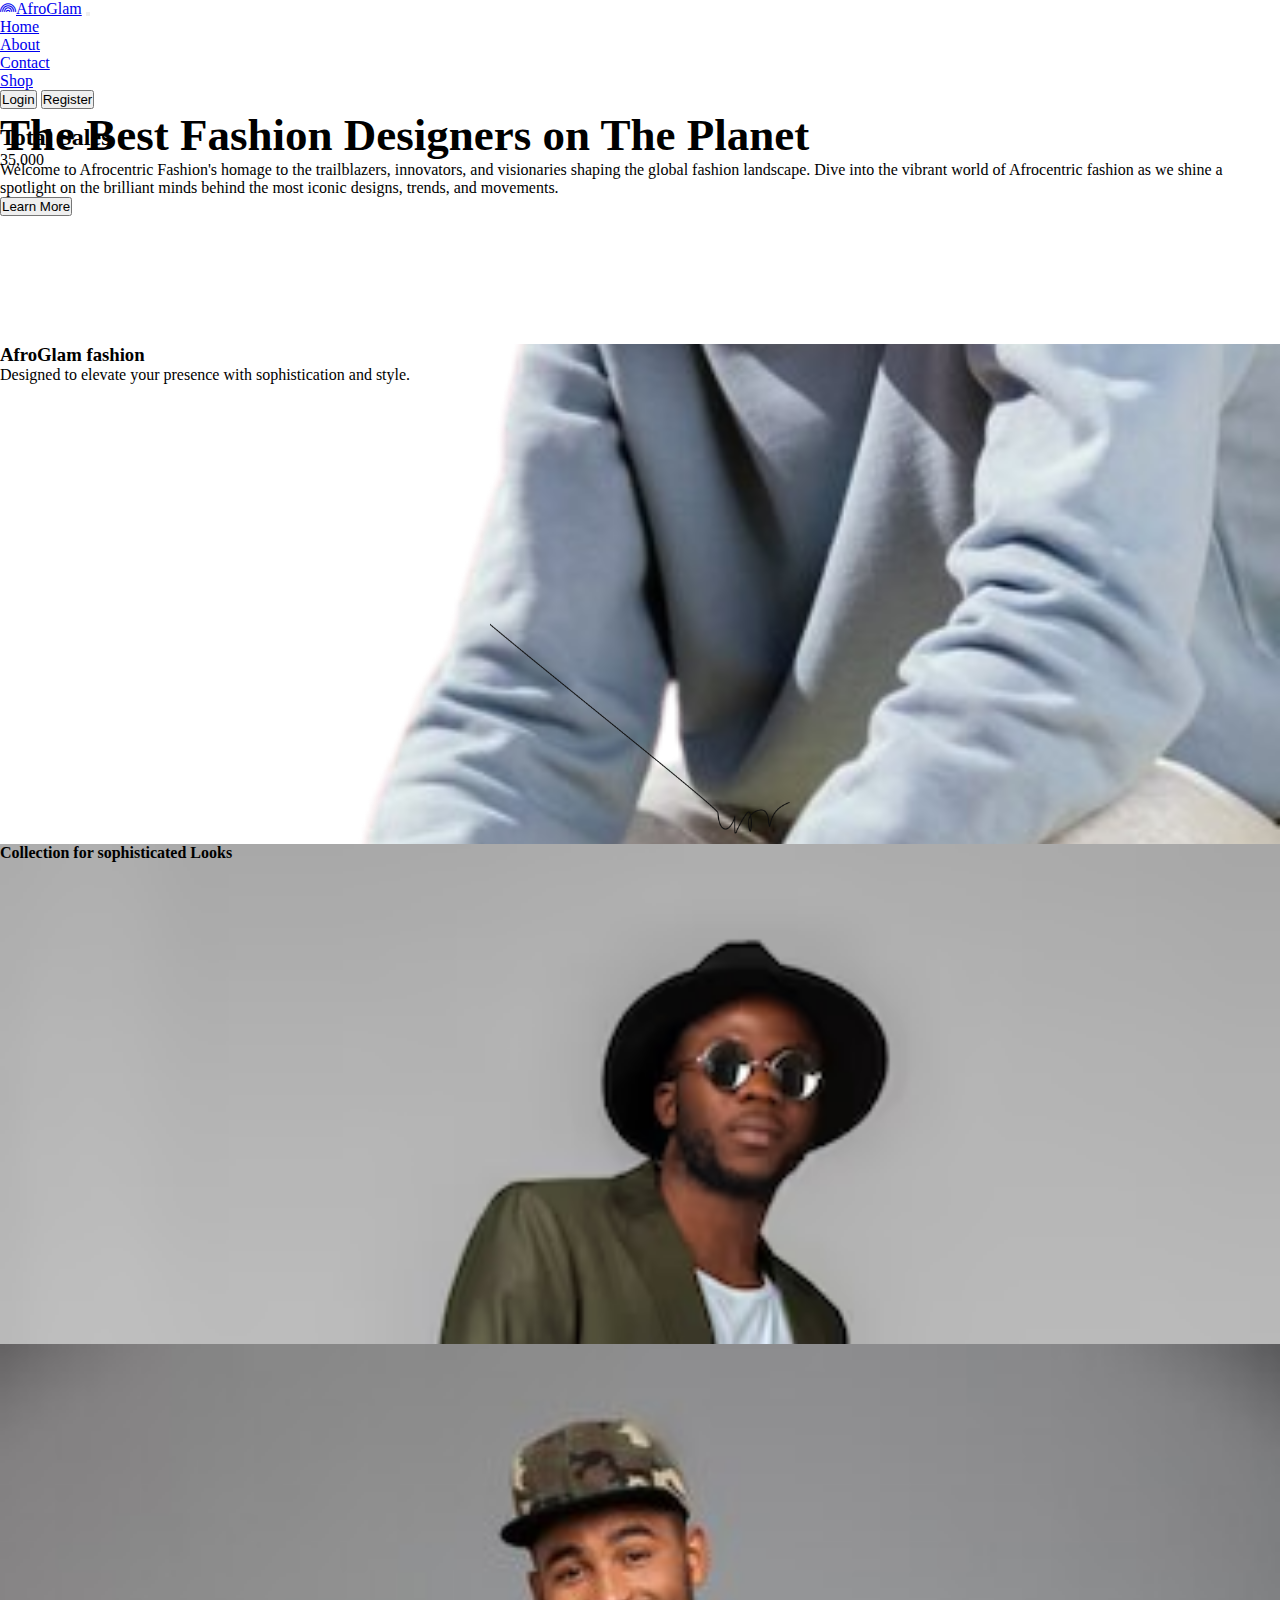
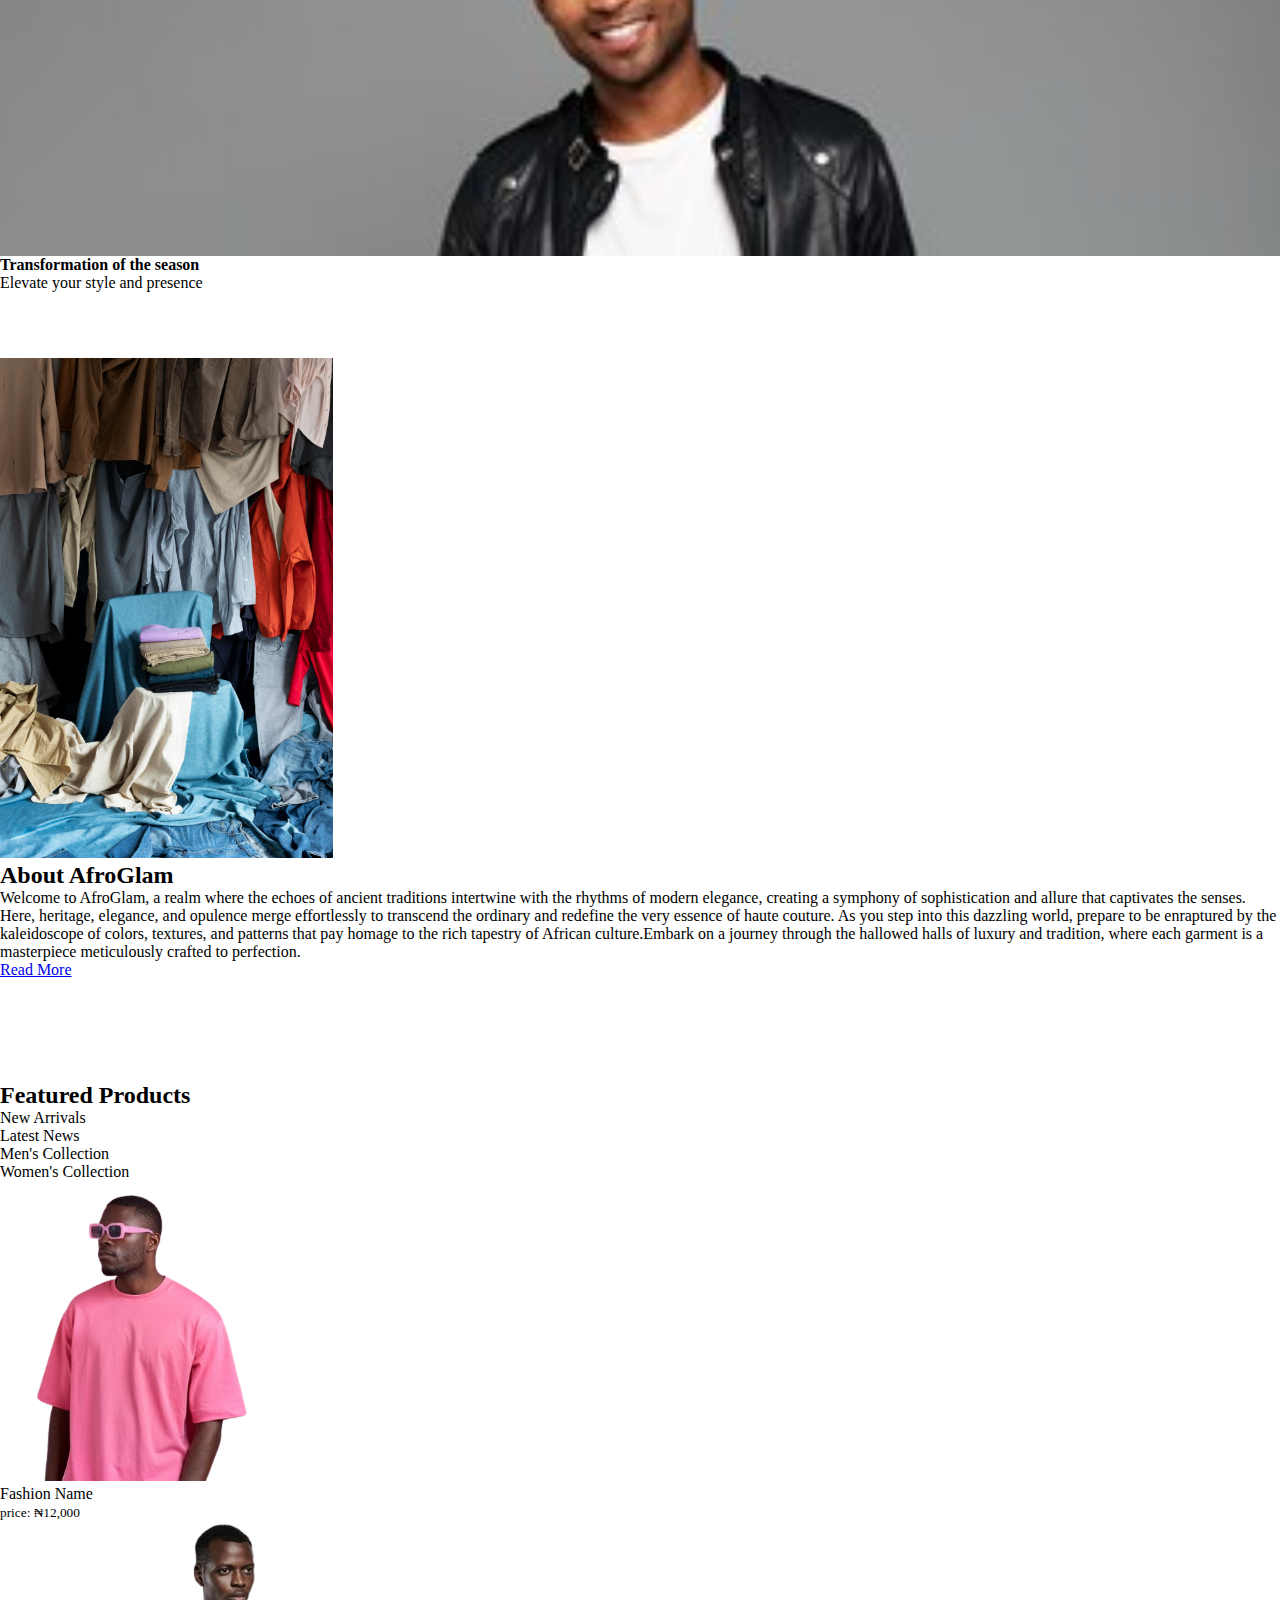
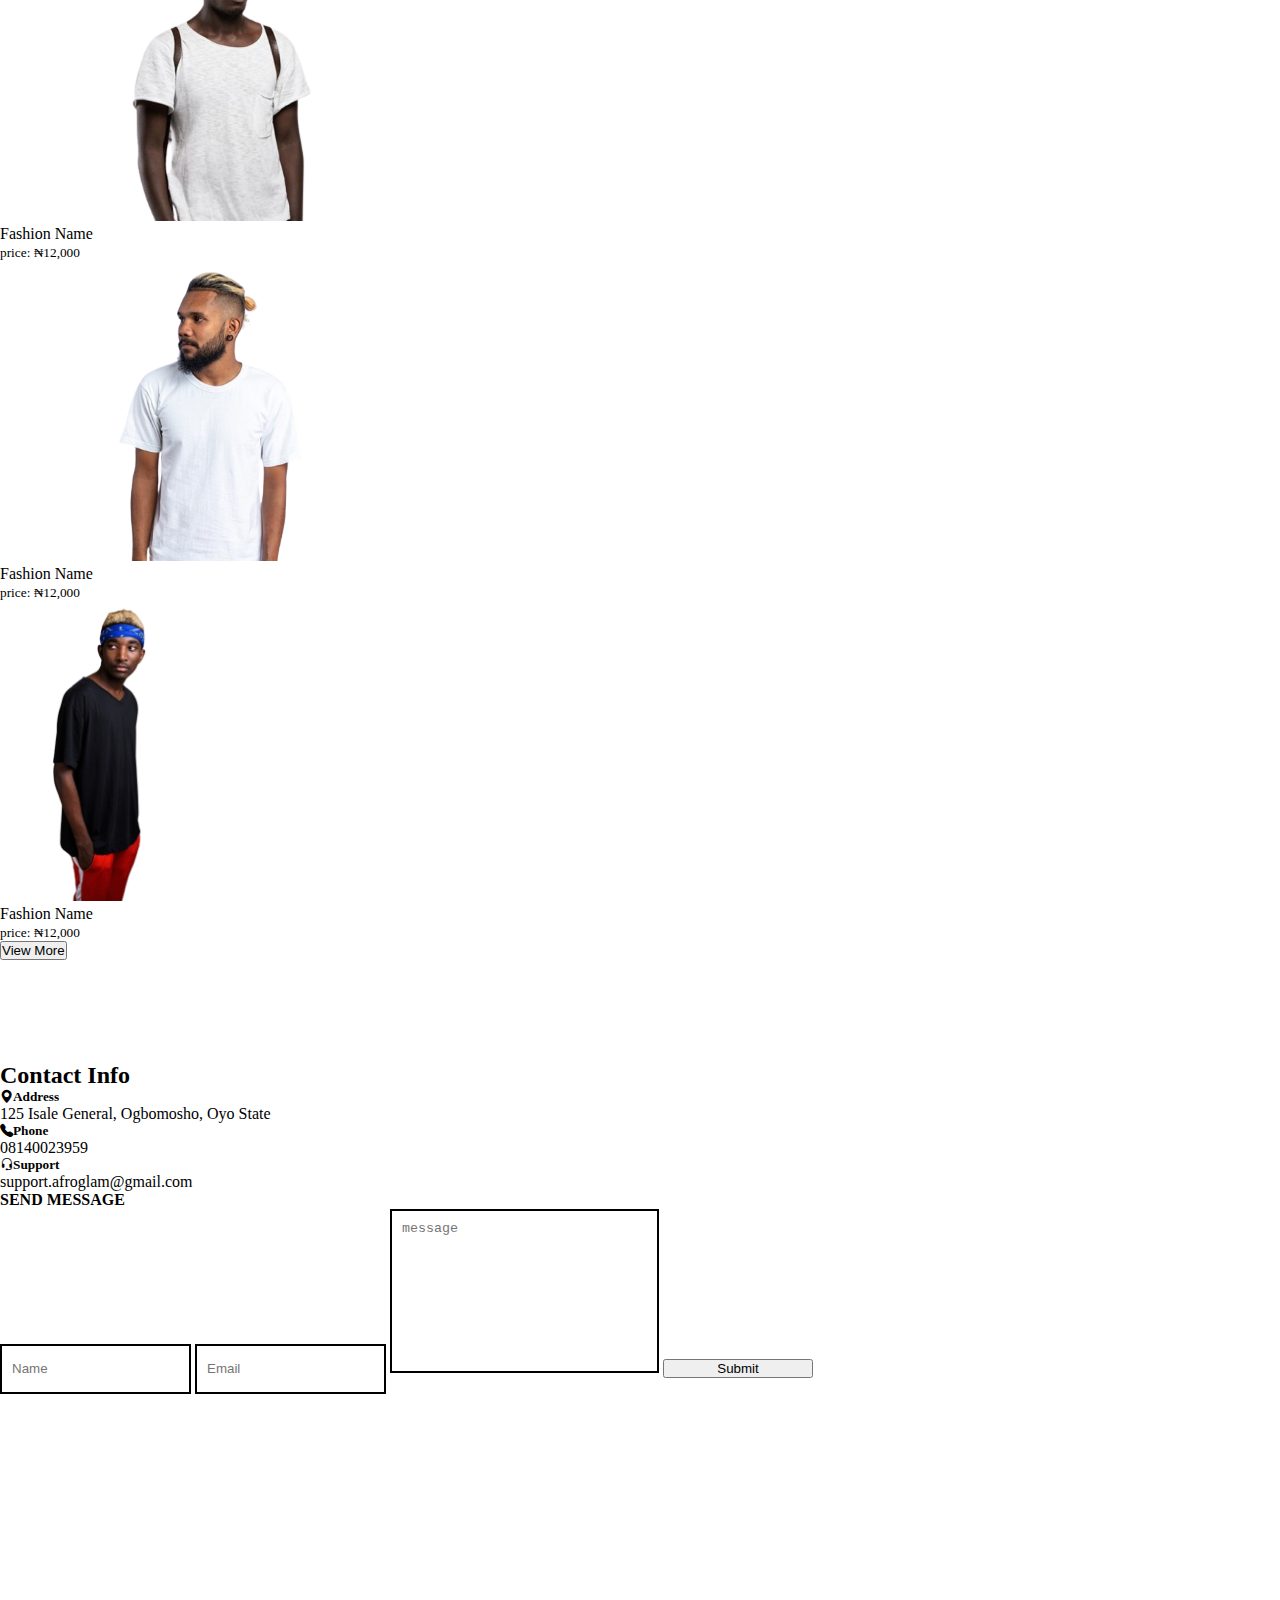
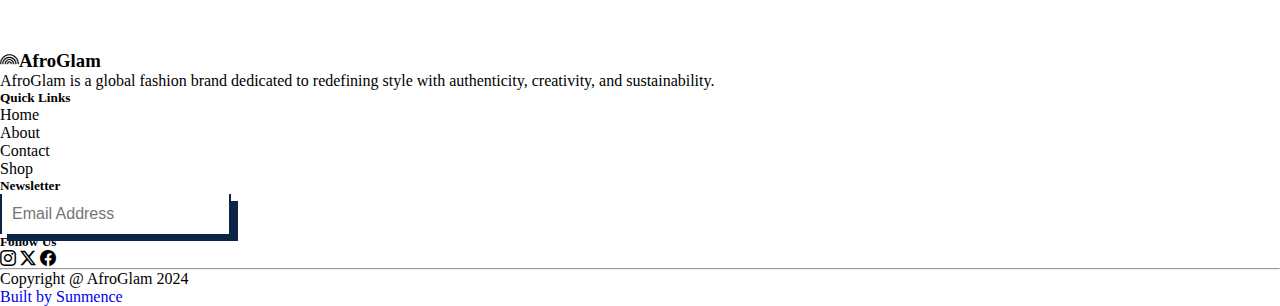
==== index.html @ 798a2654 "update" ====
<!DOCTYPE html>
<html lang="en">
<head>
    <meta charset="UTF-8">
    <meta name="viewport" content="width=device-width, initial-scale=1.0">
    <title>AfroGlam | Homepage</title>
    <link rel="stylesheet" href="style.css">
    <link href="https://cdn.jsdelivr.net/npm/bootstrap@5.3.2/dist/css/bootstrap.min.css" rel="stylesheet" integrity="sha384-T3c6CoIi6uLrA9TneNEoa7RxnatzjcDSCmG1MXxSR1GAsXEV/Dwwykc2MPK8M2HN" crossorigin="anonymous">
    <link rel="stylesheet" href="https://cdn.jsdelivr.net/npm/bootstrap-icons@1.11.3/font/bootstrap-icons.min.css">
</head>
<body>
    <nav class="navbar navbar-expand-lg bg-body-tertiary py-4">
        <div class="container">
          <a class="navbar-brand" href="#"><i class="bi bi-rainbow fs-2 me-1"></i>AfroGlam</a>
          <button class="navbar-toggler" type="button" data-bs-toggle="collapse" data-bs-target="#navbarNav" aria-controls="navbarNav" aria-expanded="false" aria-label="Toggle navigation">
            <span class="navbar-toggler-icon"></span>
          </button>
          <div class="collapse navbar-collapse" id="navbarNav">
            <ul class="navbar-nav mx-auto">
              <li class="nav-item mx-1">
                <a class="nav-link active" aria-current="page" href="#">Home</a>
              </li>
              <li class="nav-item mx-1">
                <a class="nav-link" href="about.html">About</a>
              </li>
              <li class="nav-item mx-1">
                <a class="nav-link" href="#contact">Contact</a>
              </li>
              <li class="nav-item mx-1">
                <a class="nav-link" href="shop.html">Shop</a>
              </li>
            </ul>
            <ul class="navbar-nav">
                <a href="login.html"><button class="rounded-0 btn btn-outline-dark me-3 px-4">Login</button></a>
                <a href="register.html"><button class="rounded-0 btn btn-dark px-3">Register</button></a>
            </ul>
          </div>
        </div>
      </nav>


      <section id="hero">
        <div class="container">
          <div class="vector">
            <img src="./images/Vector 3.png" alt="" class="">
          </div>
            <div class="row align-items-center justify-content-between">
                <div class="col-lg-6">
                    <h1 class="fw-bold">The Best <span class="text-secondary">Fashion</span> Designers on The Planet</h1>
                    <p class="fw-bold text-secondary">Welcome to Afrocentric Fashion's homage to the trailblazers, innovators, and visionaries shaping the global fashion landscape. Dive into the vibrant world of Afrocentric fashion as we shine a spotlight on the brilliant minds behind the most iconic designs, trends, and movements.</p>
                    <a href="about.html"><button class="btn btn-dark rounded-0 px-4">Learn More</button></a>
                </div>
                <div class="col-lg-5">
                  <div class="row">
                    <div class="col-5 mt-5" style="margin-bottom: -10%;"><img src="https://img.freepik.com/free-photo/medium-shot-woman-wearing-native-attire_23-2150397354.jpg?w=360&t=st=1707816899~exp=1707817499~hmac=ffc54a2c9ac3a0c6b664dfffc0bfdb9947d78c1f9ffb25123ad346f5ba6800dd" alt="" class="w-100 h-75 object-fit-cover"></div>
                    <div class="col-5"><img src="https://img.freepik.com/premium-photo/beautiful-african-woman-wearing-traditional-red-african-outfit-with-dramatic-face-expression-posing-dark-boho-rustic-studio-background_161094-5059.jpg?w=360" alt="" class="w-100 h-50 object-fit-cover" style="object-position: top;"></div>
                    <div class="col-6">
                     <div class="box bg-dark text-white text-center d-flex justify-content-center align-items-center flex-column">
                      <h2>Total Sales</h2>
                      <p>35,000</p>
                     </div>
                    </div>
                    <div class="col-6" style="margin-top: -25%;">
                      <img src="https://img.freepik.com/free-photo/woman-wearing-native-african-clothing-beach_23-2150609719.jpg?w=360&t=st=1707818578~exp=1707819178~hmac=f6c6bbc05e5bbcdff3a93db750d53f6738c7ba9bff3dd5c4d721dd86e33b0371" alt="" class="w-100 h-75">
                    </div>
                  </div>
                </div>
            </div>
        </div>
      </section>
      <section id="second">
        <div class="container">
            <div class="row justify-content-between">
                <div class="col-lg-5">
                    <div class="bg-secondary-subtle meme d-flex align-items-center p-5">
                      <div class="w-100 bg-dark p-5">
                        <h3 class="text-uppercase text-white">AfroGlam fashion</h3>
                        <p class="text-white">Designed to elevate your presence with sophistication and style.</p>
                      </div>
                    </div>
                </div>
                <div class="col-lg-3">
                    <div class="bg-secondary-subtle meme-1 d-flex align-items-center">
                      <div class="bg-dark p-3">
                        <h4 class="text-white">Collection for sophisticated Looks</h4>
                      </div>
                    </div>
                </div>
                <div class="col-lg-3">
                    <div class="bg-secondary-subtle d-flex align-items-start meme-2">
                      <div class="bg-dark p-3">
                        <h4 class="text-white text-center">Transformation of the season</h4>
                        <p class="text-white p-0 m-0 text-center">Elevate your style and presence</p>
                      </div>
                    </div>
                </div>
            </div>
        </div>
      </section>
      <section id="about">
        <div class="container">
          <div class="row justify-content-between align-items-center">
            <div class="col-lg-5">
              <img src="images/young-woman.jpg" alt="" class="w-100" height="500px">
            </div>
            <div class="col-lg-6">
              <h2>About AfroGlam</h2>
              <p>Welcome to AfroGlam, a realm where the echoes of ancient traditions intertwine with the rhythms of modern elegance, creating a symphony of sophistication and allure that captivates the senses. Here, heritage, elegance, and opulence merge effortlessly to transcend the ordinary and redefine the very essence of haute couture. As you step into this dazzling world, prepare to be enraptured by the kaleidoscope of colors, textures, and patterns that pay homage to the rich tapestry of African culture.Embark on a journey through the hallowed halls of luxury and tradition, where each garment is a masterpiece meticulously crafted to perfection.</p>

              <a href="about.html" class="fst-italic">Read More</a>
            </div>
          </div>
        </div>
      </section>

      <section id="featured">
        <div class="container">
          <h2 class="text-center">Featured Products</h2>
          <div class="d-flex justify-content-center gap-5 py-4 overflow-x-scroll ps-5 ps-lg-0">
            <div class="border border-dark border-2 text-uppercase px-3 py-1"><nobr>New Arrivals</nobr></div>
            <div class="border border-dark border-2 text-uppercase px-3 py-1"><nobr>Latest News</nobr></div>
            <div class="border border-dark border-2 text-uppercase px-3 py-1"><nobr>Men's Collection</nobr></div>
            <div class="border border-dark border-2 text-uppercase px-3 py-1"><nobr>Women's Collection</nobr></div>
          </div>
          <div class="row">
            <div class="col-lg-3">
              <img src="./images/medium-shot-man-posing-with-pink-outfit_23-2150716532-removebg-preview.png" alt="" class="w-100 collection bg-secondary-subtle">
              <div class="text-center">
                <p class="m-0 p-0">Fashion Name</p>
                <small class="fw-bold">price: <span class="text-danger">&#8358;12,000</span></small>
              </div>
            </div>
            <div class="col-lg-3">
              <img src="./images/people-lifestyle-attractive-young-african-hipster-student-wearing-leather-rucksack-white-t-shirt-with-copy-space-your-advertisement_273609-5679-removebg-preview.png" alt="" class="w-100 collection bg-secondary-subtle">
              <div class="text-center">
                <p class="m-0 p-0">Fashion Name</p>
                <small class="fw-bold">price: <span class="text-danger">&#8358;12,000</span></small>
              </div>
            </div>
            <div class="col-lg-3">
              <img src="./images/african-american-young-man-white-t-shirt-looking-aside-with-serious-face-standing-blue-background_141793-117308-removebg-preview.png" alt="" class="w-100 collection bg-secondary-subtle">
              <div class="text-center">
                <p class="m-0 p-0">Fashion Name</p>
                <small class="fw-bold">price: <span class="text-danger">&#8358;12,000</span></small>
              </div>
            </div>
            <div class="col-lg-3">
              <img src="./images/young-man-wearing-blue-bandanna-as-headband_251136-25896-removebg-preview.png" alt="" class="w-100 collection bg-secondary-subtle">
              <div class="text-center">
                <p class="m-0 p-0">Fashion Name</p>
                <small class="fw-bold">price: <span class="text-danger">&#8358;12,000</span></small>
              </div>
            </div>
          </div>
          <div class="py-5">
            <a href="about.html"><button class="btn btn-dark rounded-0 float-end">View More</button></a>
          </div>
        </div>
      </section>

      <section id="contact">
        <div class="container">
          <div class="row">
            <div class="col-lg-6">
              <h2>Contact Info</h2>
              <div class="my-3">
                <h5 class="fs-6"><i class="bi bi-geo-alt-fill text-danger me-2"></i>Address</h5>
                <p class="fs-5 fw-light p-0 m-0">125 Isale General, Ogbomosho, Oyo State</p>
              </div>
              <div class="my-3">
                <h5 class="fs-6"><i class="bi bi-telephone-fill text-danger me-2"></i>Phone</h5>
                <p class="fs-5 fw-light p-0 m-0">08140023959</p>
              </div>
              <div class="my-3">
                <h5 class="fs-6"><i class="bi bi-headset text-danger me-2"></i>Support</h5>
                <p class="fs-5 fw-light p-0 m-0">support.afroglam@gmail.com</p>
              </div>
              <div class="my-3">
                <h4 class="mb-3">SEND MESSAGE</h4>
                <form action="" class="d-flex flex-column gap-4">
                  <input type="text" name="name" placeholder="Name">
                  <input type="email" name="email" placeholder="Email">
                  <textarea name="" id="" cols="30" rows="10" placeholder="message"></textarea>
                  <button class="btn btn-dark rounded-0" style="width: 150px;">Submit</button>
                </form>
              </div>
            </div>
            <div class="col-lg-6">
              <iframe src="https://www.google.com/maps/embed?pb=!1m18!1m12!1m3!1d3949.490464522829!2d4.253620074093129!3d8.153238102084197!2m3!1f0!2f0!3f0!3m2!1i1024!2i768!4f13.1!3m3!1m2!1s0x10370d0af8379425%3A0x12b6e6601af9a6d7!2sIsale%20General%2C%20Ogbomosho%20212102%2C%20Oyo!5e0!3m2!1sen!2sng!4v1707828781847!5m2!1sen!2sng" width="100%" height="100%" style="border:0;" allowfullscreen="" loading="lazy" referrerpolicy="no-referrer-when-downgrade"></iframe>
            </div>
          </div>
        </div>
      </section>
      <section id="footer">
        <div class="container">
          <div class="row justify-content-between">
            <div class="col-lg-3">
              <h3 class="fw-bold"><i class="bi bi-rainbow me-1"></i>AfroGlam</h3>
              <p class="pe-3">AfroGlam is a global fashion brand dedicated to redefining style with authenticity, creativity, and sustainability.</p>
            </div>
            <div class="col-lg-2">
              <h5 class="fw-bold">Quick Links</h5>
              <ul class="p-0 m-0">
                <li>Home</li>
                <li>About</li>
                <li>Contact</li>
                <li>Shop</li>
              </ul>
            </div>
            <div class="col-lg-3">
              <h5 class="fw-bold">Newsletter</h5>
              <form action="">
                <div class="input-container mt-4">
                  <input class="input w-100" name="Email" type="email" placeholder="Email Address">
                  <label class="label" for="input">Enter Your Name</label>
                  <div class="topline"></div>
                  <div class="underline"></div>
                  </div>
              </div>
              <div class="col-lg-2">
                <h5 class="fw-bold">Follow Us</h5>
                <div class="d-flex gap-3">
                  <i class="bi bi-instagram fs-3"></i>
                  <i class="bi bi-twitter-x fs-3"></i>
                  <i class="bi bi-facebook fs-3"></i>
                </div>
              </div>
              </form>
          </div>
          <hr class="opacity-100 mt-4">
          <div class="d-flex justify-content-between">
            <p class="fw-bold text-secondary">Copyright @ AfroGlam 2024</p>
            <a href="https://sunmence.com.ng" class="fw-bold text-secondary">Built by Sunmence</a>
          </div>
        </div>
      </section>
    <script src="https://cdn.jsdelivr.net/npm/bootstrap@5.3.2/dist/js/bootstrap.bundle.min.js" integrity="sha384-C6RzsynM9kWDrMNeT87bh95OGNyZPhcTNXj1NW7RuBCsyN/o0jlpcV8Qyq46cDfL" crossorigin="anonymous"></script>
</body>
</html>
---- style.css ----
*{
    padding: 0;
    margin: 0;
    box-sizing: border-box;
}
#second{
    padding-top: 10%;
}
#hero h1{
    font-size: 45px;
}
.meme{
    background-image: url('./images/portrait-young-man-outdoor_23-2148883619-removebg-preview.png');
    background-repeat: no-repeat;
    background-position: left;
    background-size: cover;
    height: 500px;
}
.meme-1{
    background-image: url('./images/stylish-african-american-black-man_93675-43199.avif');
    height: 500px;
    background-size: cover;
    
}
.meme-2{
    background-image: url('./images/stylish-afro-american-man-pointing-with-two-fingers-you-looking_171337-1291.jpg');
    height: 500px;
    background-size: cover;   
    padding-top: 40%;
}
#about{
    padding-top: 8%;
}
#featured, #blogs, #footer{
    padding-top: 8%;
}
.collection{
    height: 300px;
    object-fit: cover;
    object-position: top;
}
#footer ul li{
    list-style: none;
}
.input-container {
    position: relative;
  }
  
  .input {
    padding: 10px;
    height: 40px;
    border: 2px solid #0B2447;
    border-top: none;
    border-bottom: none;
    font-size: 16px;
    background: transparent;
    outline: none;
    box-shadow: 7px 7px 0px 0px #0B2447;
    transition: all 0.5s;
  }
  
  .input:focus {
    box-shadow: none;
    transition: all 0.5s;
  }
  
  .label {
    position: absolute;
    top: 10px;
    left: 10px;
    color: #0B2447;
    transition: all 0.5s;
    transform: scale(0);
    z-index: -1;
  }
  
  .input-container .topline {
    position: absolute;
    content: "";
    background-color: #0B2447;
    width: 0%;
    height: 2px;
    right: 0;
    top: 0;
    transition: all 0.5s;
  }
  
  .input-container input[type="text"]:focus ~ .topline {
    width: 35%;
    transition: all 0.5s;
  }
  
  .input-container .underline {
    position: absolute;
    content: "";
    background-color: #0B2447;
    width: 0%;
    height: 2px;
    right: 0;
    bottom: 0;
    transition: all 0.5s;
  }
  .box{
    width: 100%;
    height: 100%;
  }
  .vector{
    position: absolute;
    top: 80%;
    left: 50%;
    transform: translate(-50%, -50%);
  }
  .vector img{
    width: 300px;
  }
  .input-container input[type="text"]:focus ~ .underline {
    width: 100%;
    transition: all 0.5s;
  }
  
  .input-container input[type="text"]:focus ~ .label {
    top: -10px;
    transform: scale(1);
    transition: all 0.5s;
  }
  #contact{
    padding-top: 8%;
  }
  input{
    height: 50px;
    outline: none;
    padding-left: 10px;
    border: 2px solid #000;
  }
  #contact textarea{
    resize: none;
    padding-top: 10px;
    padding-left: 10px;
    border: 2px solid #000;
  }
  #footer a{
    text-decoration: none;
  }
  .mainbg{
    background-image: url('https://img.freepik.com/free-photo/african-american-young-woman-s-half-length-portrait-blue-studio_155003-18886.jpg?w=740&t=st=1707830904~exp=1707831504~hmac=37bb598306405bf49cb087e4a99cfd3fb810262ddcf6ee74b3df090ca4b6355c');
    height: 100vh;
    width: 100vw;
    background-repeat: no-repeat;
    background-size: cover;
    position: relative;
  }
  .link{
    color: #fff;
    text-decoration: none;
  }
  .mainbg::before{
    position: absolute;
    width: 100%;
    height: 100%;
    backdrop-filter: blur(10px);
    top: 0;
    content: '';
    left: 0;
  }
  .content{
    background-image: url('https://img.freepik.com/free-photo/portrait-gorgeous-african-american-woman-20s-summer-hat-posing-green-grass-park_627829-4219.jpg?w=740&t=st=1707835769~exp=1707836369~hmac=846cc5da157df117085be7f3cd688bf6522e7745dba61aa54b32cbfb450e9047');
    background-size: cover;
    background-repeat: no-repeat;
    background-position: top;
    padding: 8% 5%;
    position: relative;
  }
  .content::before{
    width: 100%;
    height: 100%;
    left: 0;
    top: 0;
    backdrop-filter: blur(15px);
    position: absolute;
    content: '';
  }
  #mvv, #do, #story{
    padding-top: 10%;
  }
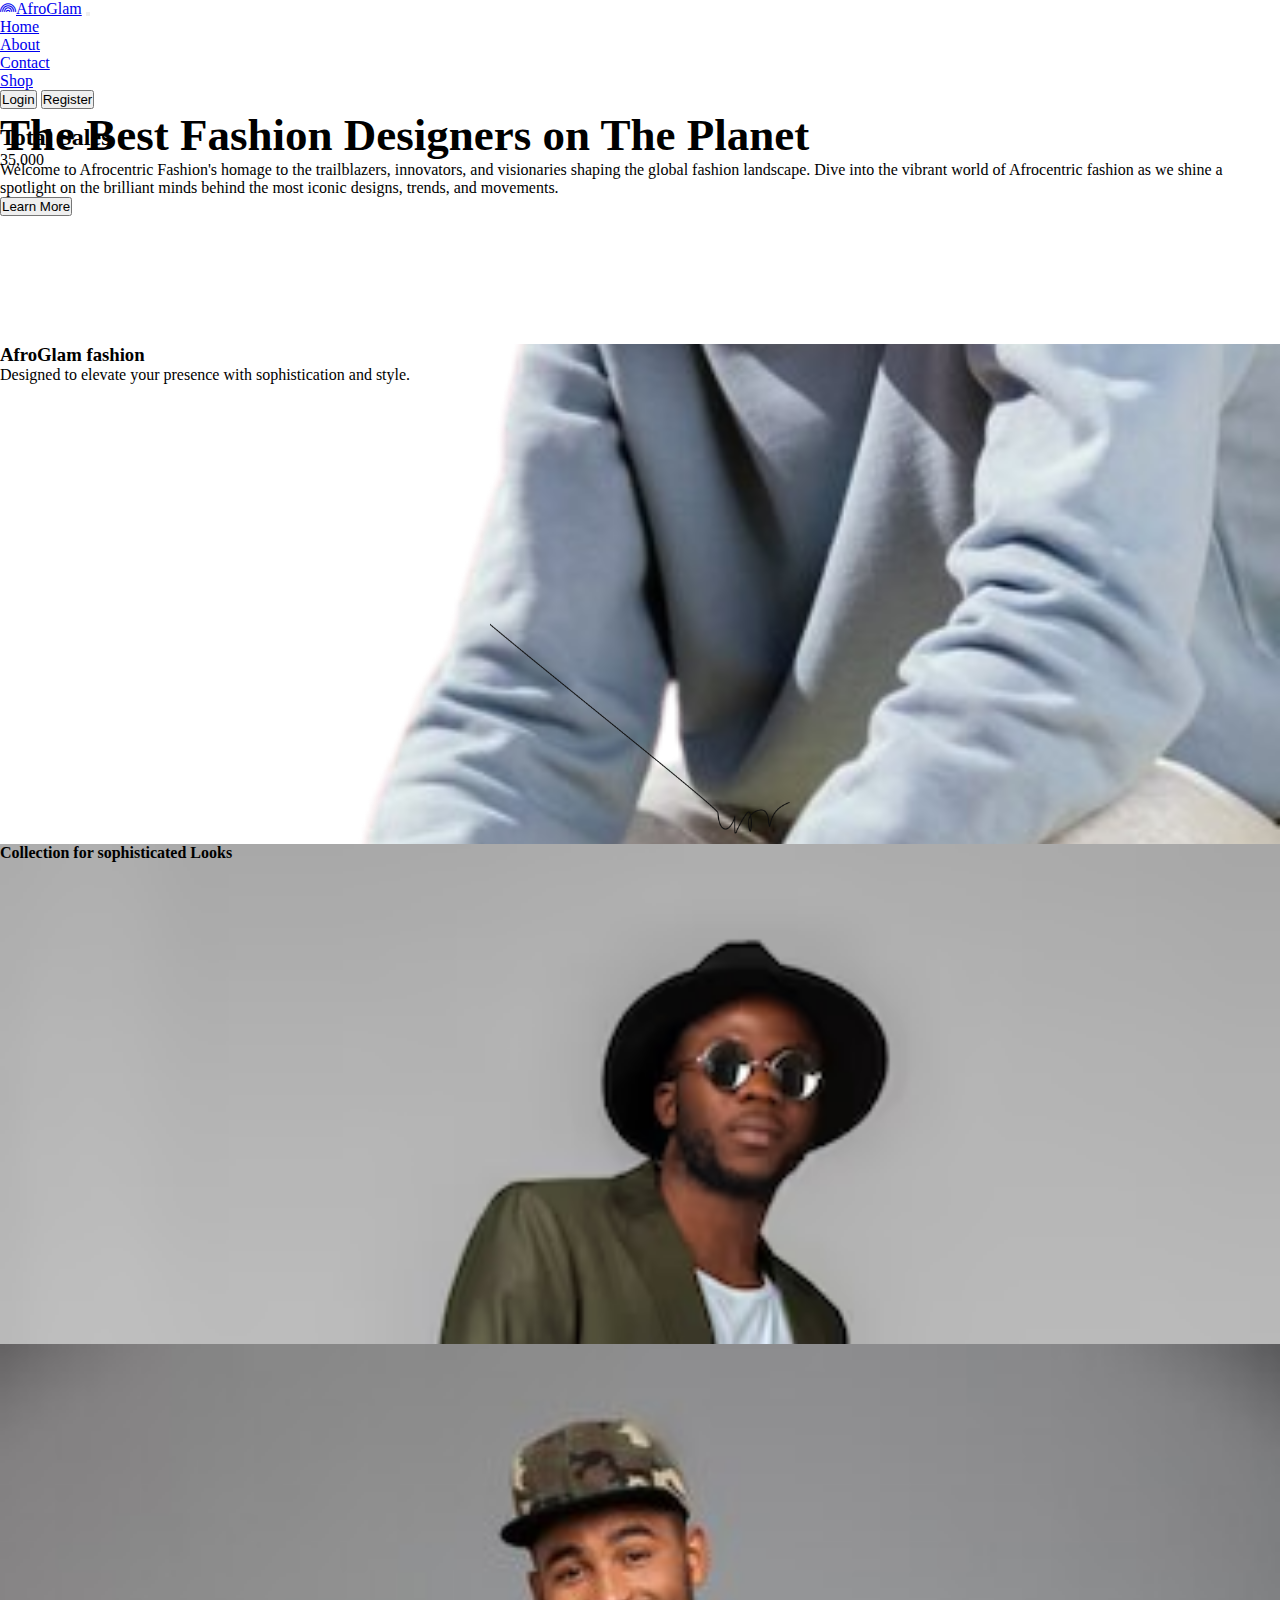
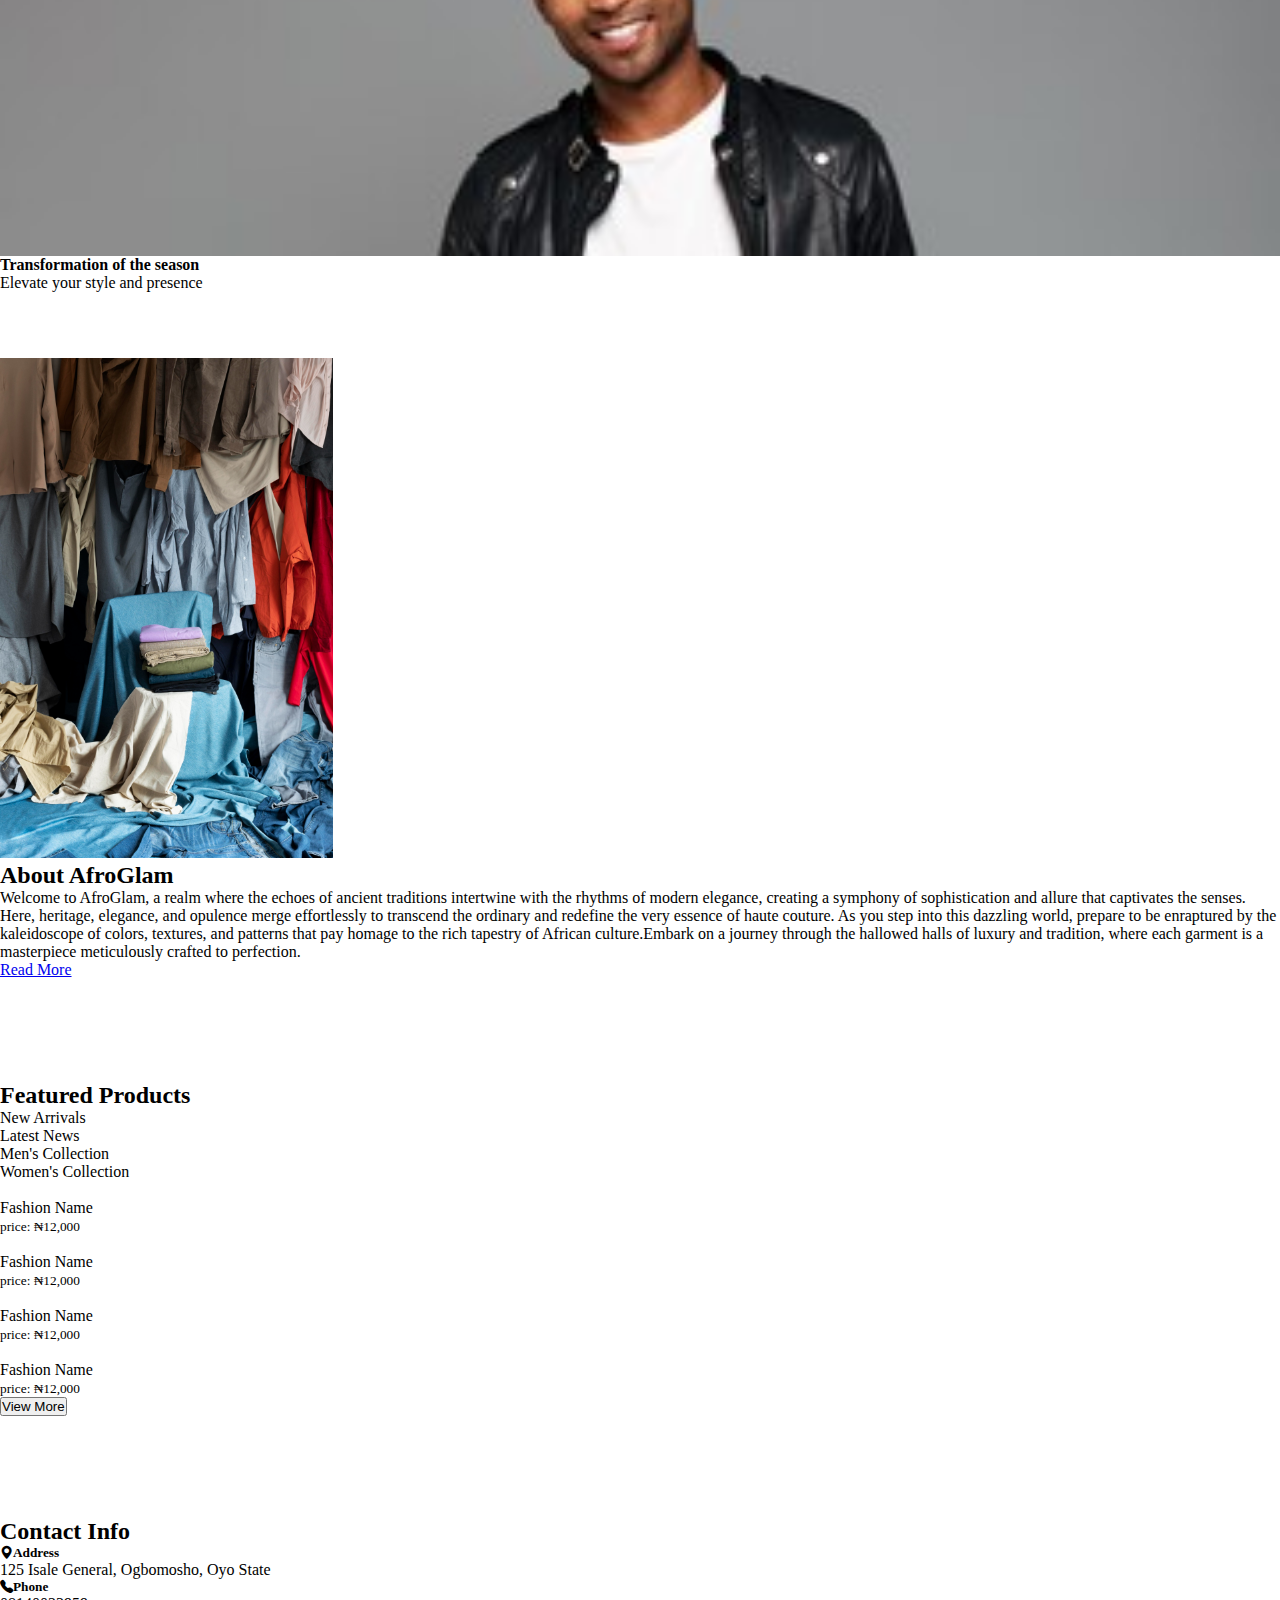
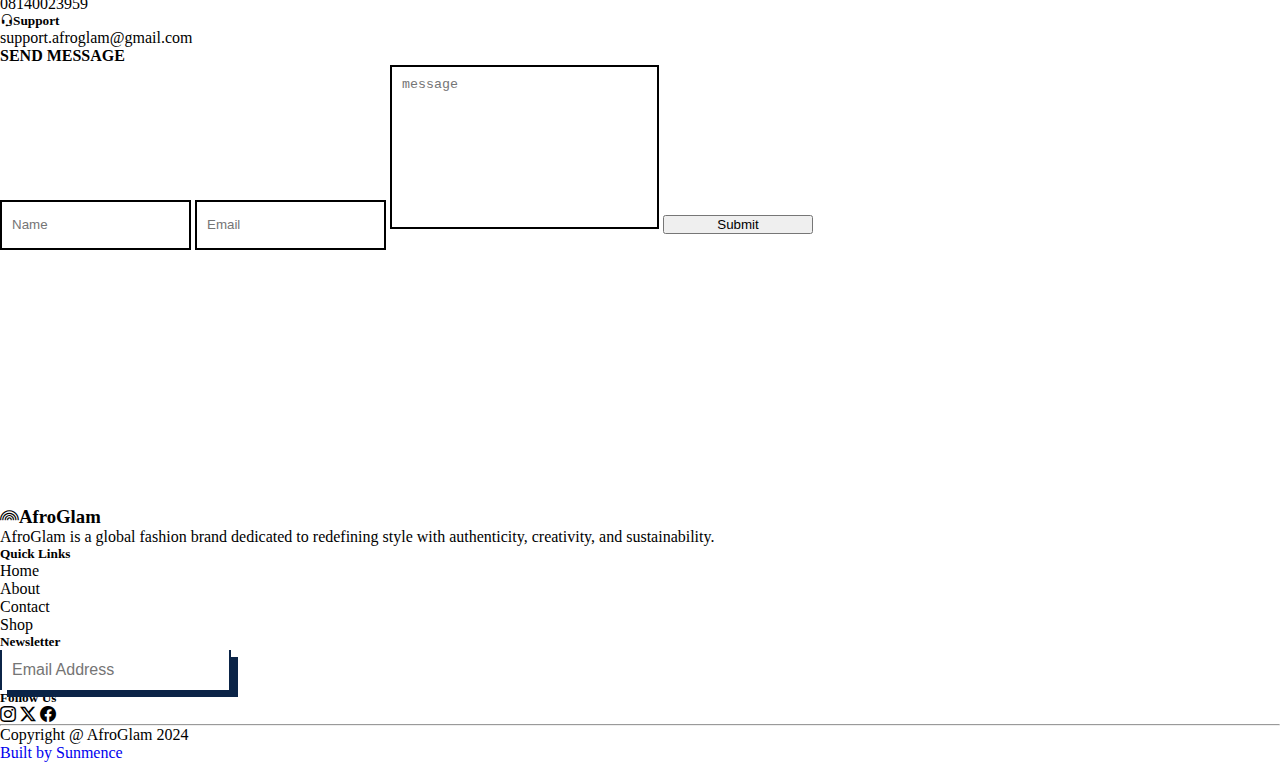
==== commit 7df9939d: "update" ====
--- a/index.html
+++ b/index.html
@@ -123,34 +123,34 @@
             <div class="border border-dark border-2 text-uppercase px-3 py-1"><nobr>Women's Collection</nobr></div>
           </div>
           <div class="row">
-            <div class="col-lg-3">
-              <img src="./images/medium-shot-man-posing-with-pink-outfit_23-2150716532-removebg-preview.png" alt="" class="w-100 collection bg-secondary-subtle">
-              <div class="text-center">
-                <p class="m-0 p-0">Fashion Name</p>
-                <small class="fw-bold">price: <span class="text-danger">&#8358;12,000</span></small>
-              </div>
-            </div>
-            <div class="col-lg-3">
-              <img src="./images/people-lifestyle-attractive-young-african-hipster-student-wearing-leather-rucksack-white-t-shirt-with-copy-space-your-advertisement_273609-5679-removebg-preview.png" alt="" class="w-100 collection bg-secondary-subtle">
-              <div class="text-center">
-                <p class="m-0 p-0">Fashion Name</p>
-                <small class="fw-bold">price: <span class="text-danger">&#8358;12,000</span></small>
-              </div>
-            </div>
-            <div class="col-lg-3">
-              <img src="./images/african-american-young-man-white-t-shirt-looking-aside-with-serious-face-standing-blue-background_141793-117308-removebg-preview.png" alt="" class="w-100 collection bg-secondary-subtle">
-              <div class="text-center">
-                <p class="m-0 p-0">Fashion Name</p>
-                <small class="fw-bold">price: <span class="text-danger">&#8358;12,000</span></small>
-              </div>
-            </div>
-            <div class="col-lg-3">
-              <img src="./images/young-man-wearing-blue-bandanna-as-headband_251136-25896-removebg-preview.png" alt="" class="w-100 collection bg-secondary-subtle">
-              <div class="text-center">
-                <p class="m-0 p-0">Fashion Name</p>
-                <small class="fw-bold">price: <span class="text-danger">&#8358;12,000</span></small>
-              </div>
-            </div>
+            <div class="col-lg-3 gy-4">
+              <img src="https://i.pinimg.com/236x/e9/9e/30/e99e30a2b2c1f5632b8615349fcb671c.jpg" alt="" class="w-100 collection bg-secondary-subtle">
+              <div class="text-center">
+                  <p class="m-0 p-0">Fashion Name</p>
+                  <small class="fw-bold">price: <span class="text-danger">&#8358;12,000</span></small>
+              </div>
+              </div>
+              <div class="col-lg-3 gy-4">
+              <img src="https://www.mynativefashion.com/wp-content/uploads/2022/07/Native-Styles-For-Men-14.jpeg" alt="" class="w-100 collection bg-secondary-subtle">
+              <div class="text-center">
+                  <p class="m-0 p-0">Fashion Name</p>
+                  <small class="fw-bold">price: <span class="text-danger">&#8358;12,000</span></small>
+              </div>
+              </div>
+              <div class="col-lg-3 gy-4">
+              <img src="https://encrypted-tbn0.gstatic.com/images?q=tbn:ANd9GcSKxyTGrjICJ9hiiPmFWg2IHd_VDg3cL7Ge0NwHWniLlNxbIWwZ2VGPCzPIHPmbPDZc4bM&usqp=CAU" alt="" class="w-100 collection bg-secondary-subtle">
+              <div class="text-center">
+                  <p class="m-0 p-0">Fashion Name</p>
+                  <small class="fw-bold">price: <span class="text-danger">&#8358;12,000</span></small>
+              </div>
+              </div>
+              <div class="col-lg-3 gy-4">
+              <img src="https://www.mynativefashion.com/wp-content/uploads/2022/07/Native-Styles-For-Men-7-1.jpg" alt="" class="w-100 collection bg-secondary-subtle">
+              <div class="text-center">
+                  <p class="m-0 p-0">Fashion Name</p>
+                  <small class="fw-bold">price: <span class="text-danger">&#8358;12,000</span></small>
+              </div>
+              </div>
           </div>
           <div class="py-5">
             <a href="about.html"><button class="btn btn-dark rounded-0 float-end">View More</button></a>
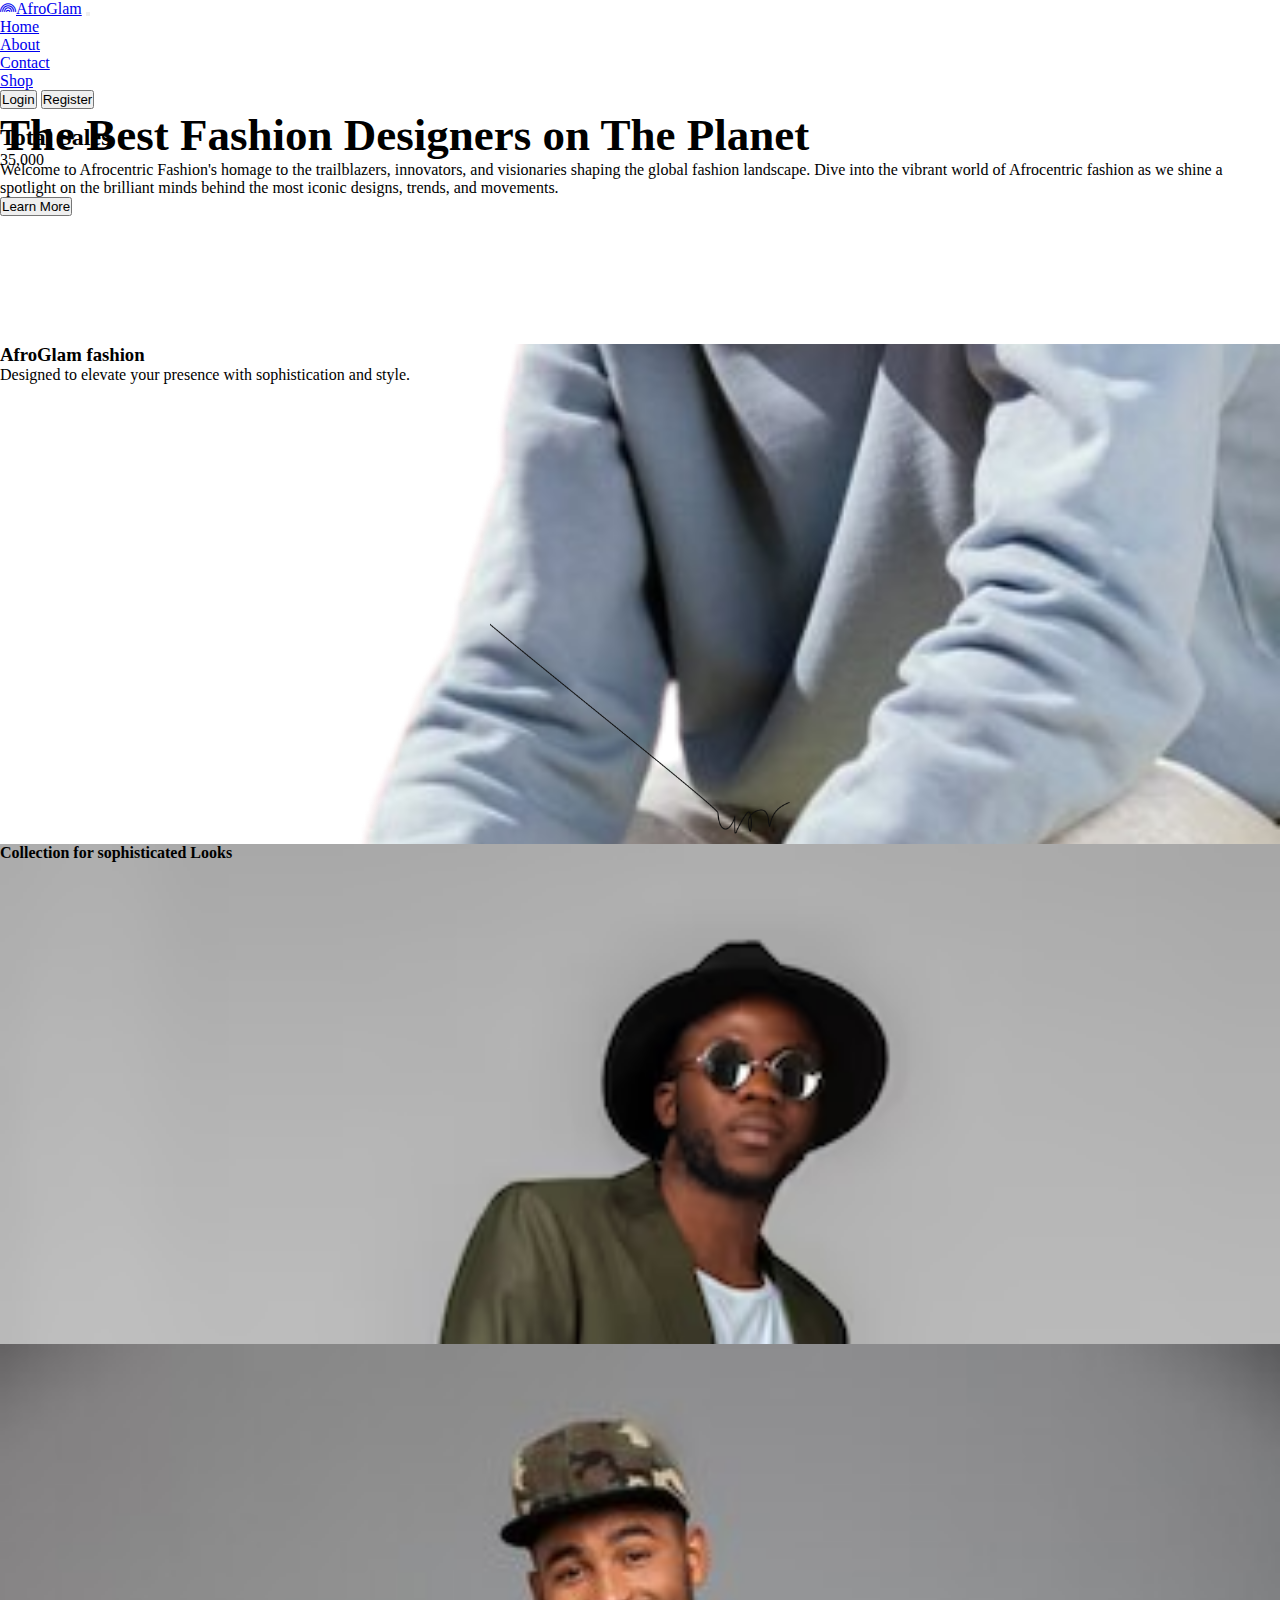
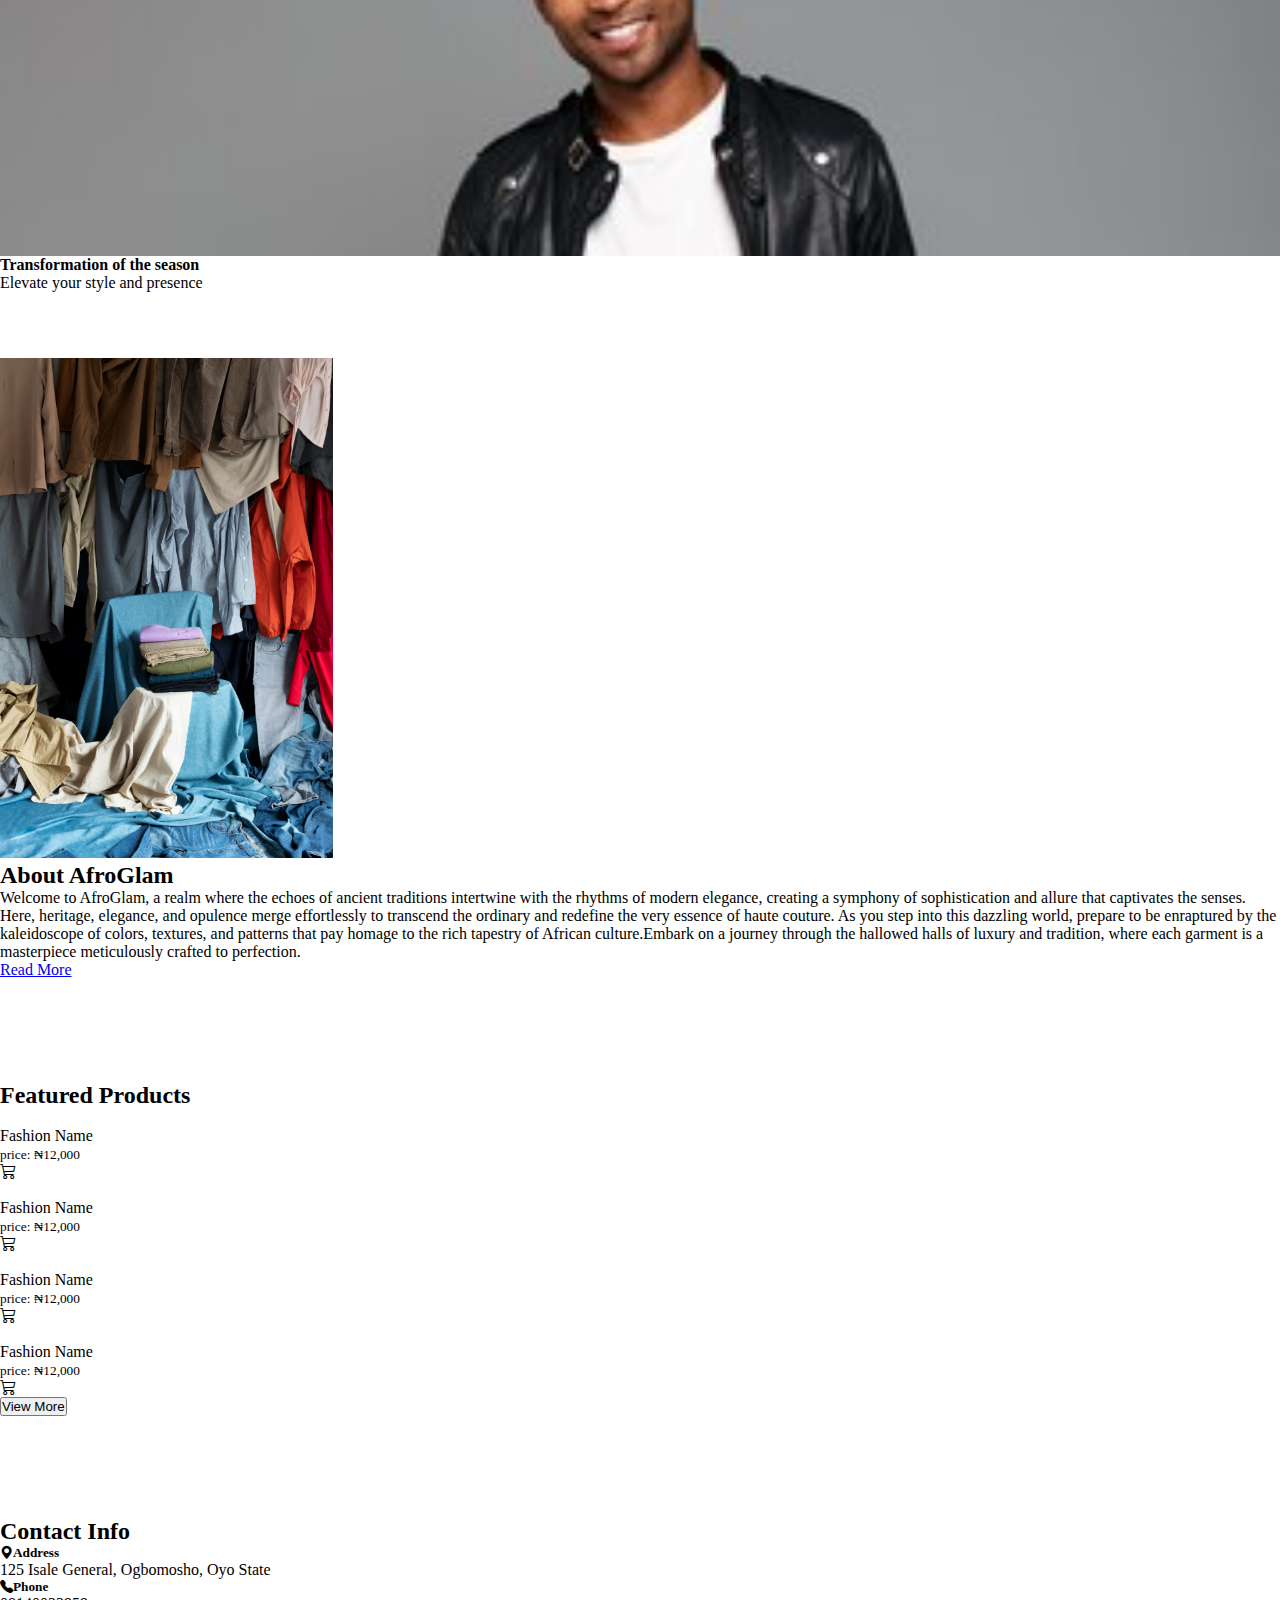
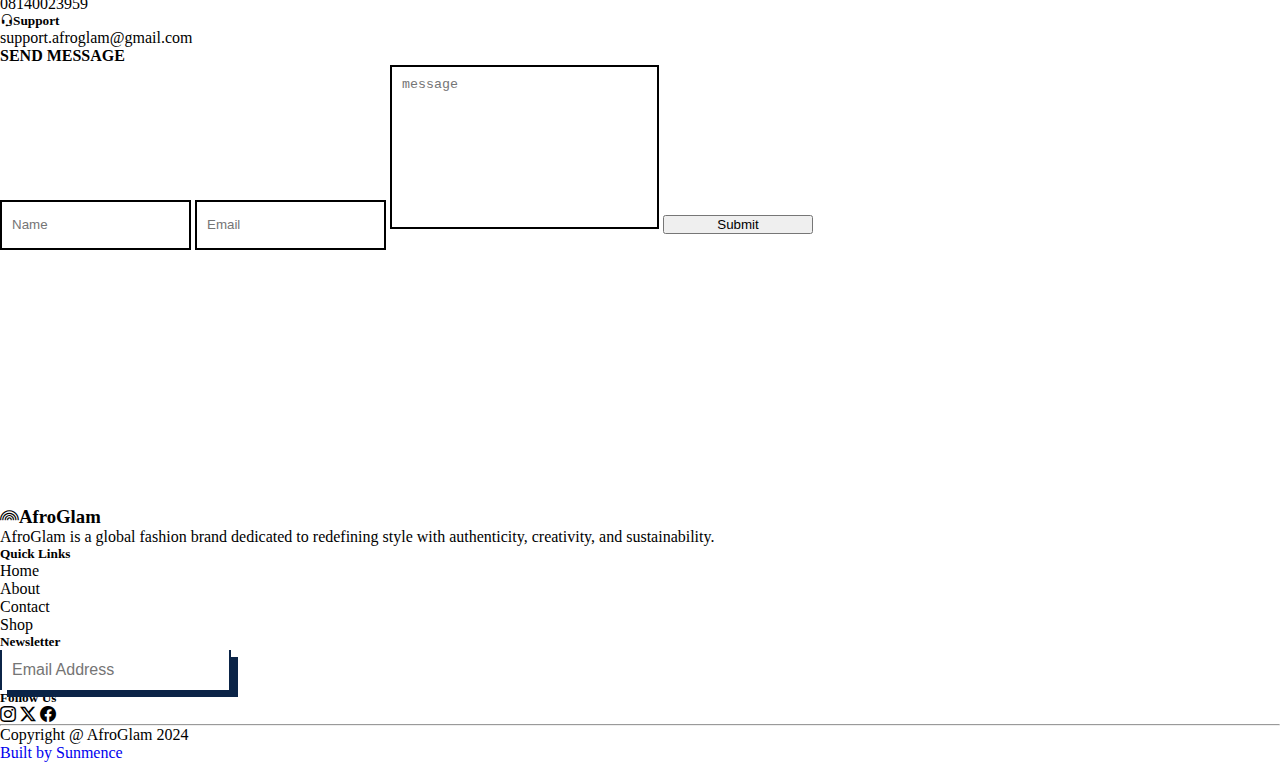
==== commit 83dc38fd: "update 4.0" ====
--- a/index.html
+++ b/index.html
@@ -116,44 +116,56 @@
       <section id="featured">
         <div class="container">
           <h2 class="text-center">Featured Products</h2>
-          <div class="d-flex justify-content-center gap-5 py-4 overflow-x-scroll ps-5 ps-lg-0">
+          <!-- <div class="d-flex justify-content-center gap-5 py-4 overflow-x-scroll ps-5 ps-lg-0">
             <div class="border border-dark border-2 text-uppercase px-3 py-1"><nobr>New Arrivals</nobr></div>
             <div class="border border-dark border-2 text-uppercase px-3 py-1"><nobr>Latest News</nobr></div>
             <div class="border border-dark border-2 text-uppercase px-3 py-1"><nobr>Men's Collection</nobr></div>
             <div class="border border-dark border-2 text-uppercase px-3 py-1"><nobr>Women's Collection</nobr></div>
-          </div>
+          </div> -->
           <div class="row">
             <div class="col-lg-3 gy-4">
               <img src="https://i.pinimg.com/236x/e9/9e/30/e99e30a2b2c1f5632b8615349fcb671c.jpg" alt="" class="w-100 collection bg-secondary-subtle">
-              <div class="text-center">
-                  <p class="m-0 p-0">Fashion Name</p>
-                  <small class="fw-bold">price: <span class="text-danger">&#8358;12,000</span></small>
+              <div class="d-flex justify-content-between mt-2">
+                <div>
+                    <p class="m-0 p-0">Fashion Name</p>
+                    <small class="fw-bold">price: <span class="text-danger">&#8358;12,000</span></small>
+                </div>
+                <i class="bi bi-cart3 fs-4"></i>
               </div>
               </div>
               <div class="col-lg-3 gy-4">
               <img src="https://www.mynativefashion.com/wp-content/uploads/2022/07/Native-Styles-For-Men-14.jpeg" alt="" class="w-100 collection bg-secondary-subtle">
-              <div class="text-center">
-                  <p class="m-0 p-0">Fashion Name</p>
-                  <small class="fw-bold">price: <span class="text-danger">&#8358;12,000</span></small>
+              <div class="d-flex justify-content-between mt-2">
+                <div>
+                    <p class="m-0 p-0">Fashion Name</p>
+                    <small class="fw-bold">price: <span class="text-danger">&#8358;12,000</span></small>
+                </div>
+                <i class="bi bi-cart3 fs-4"></i>
               </div>
               </div>
               <div class="col-lg-3 gy-4">
               <img src="https://encrypted-tbn0.gstatic.com/images?q=tbn:ANd9GcSKxyTGrjICJ9hiiPmFWg2IHd_VDg3cL7Ge0NwHWniLlNxbIWwZ2VGPCzPIHPmbPDZc4bM&usqp=CAU" alt="" class="w-100 collection bg-secondary-subtle">
-              <div class="text-center">
-                  <p class="m-0 p-0">Fashion Name</p>
-                  <small class="fw-bold">price: <span class="text-danger">&#8358;12,000</span></small>
+              <div class="d-flex justify-content-between mt-2">
+                <div>
+                    <p class="m-0 p-0">Fashion Name</p>
+                    <small class="fw-bold">price: <span class="text-danger">&#8358;12,000</span></small>
+                </div>
+                <i class="bi bi-cart3 fs-4"></i>
               </div>
               </div>
               <div class="col-lg-3 gy-4">
               <img src="https://www.mynativefashion.com/wp-content/uploads/2022/07/Native-Styles-For-Men-7-1.jpg" alt="" class="w-100 collection bg-secondary-subtle">
-              <div class="text-center">
-                  <p class="m-0 p-0">Fashion Name</p>
-                  <small class="fw-bold">price: <span class="text-danger">&#8358;12,000</span></small>
+              <div class="d-flex justify-content-between mt-2">
+                <div>
+                    <p class="m-0 p-0">Fashion Name</p>
+                    <small class="fw-bold">price: <span class="text-danger">&#8358;12,000</span></small>
+                </div>
+                <i class="bi bi-cart3 fs-4"></i>
               </div>
               </div>
           </div>
           <div class="py-5">
-            <a href="about.html"><button class="btn btn-dark rounded-0 float-end">View More</button></a>
+            <a href="shop.html"><button class="btn btn-dark rounded-0 float-end">View More</button></a>
           </div>
         </div>
       </section>
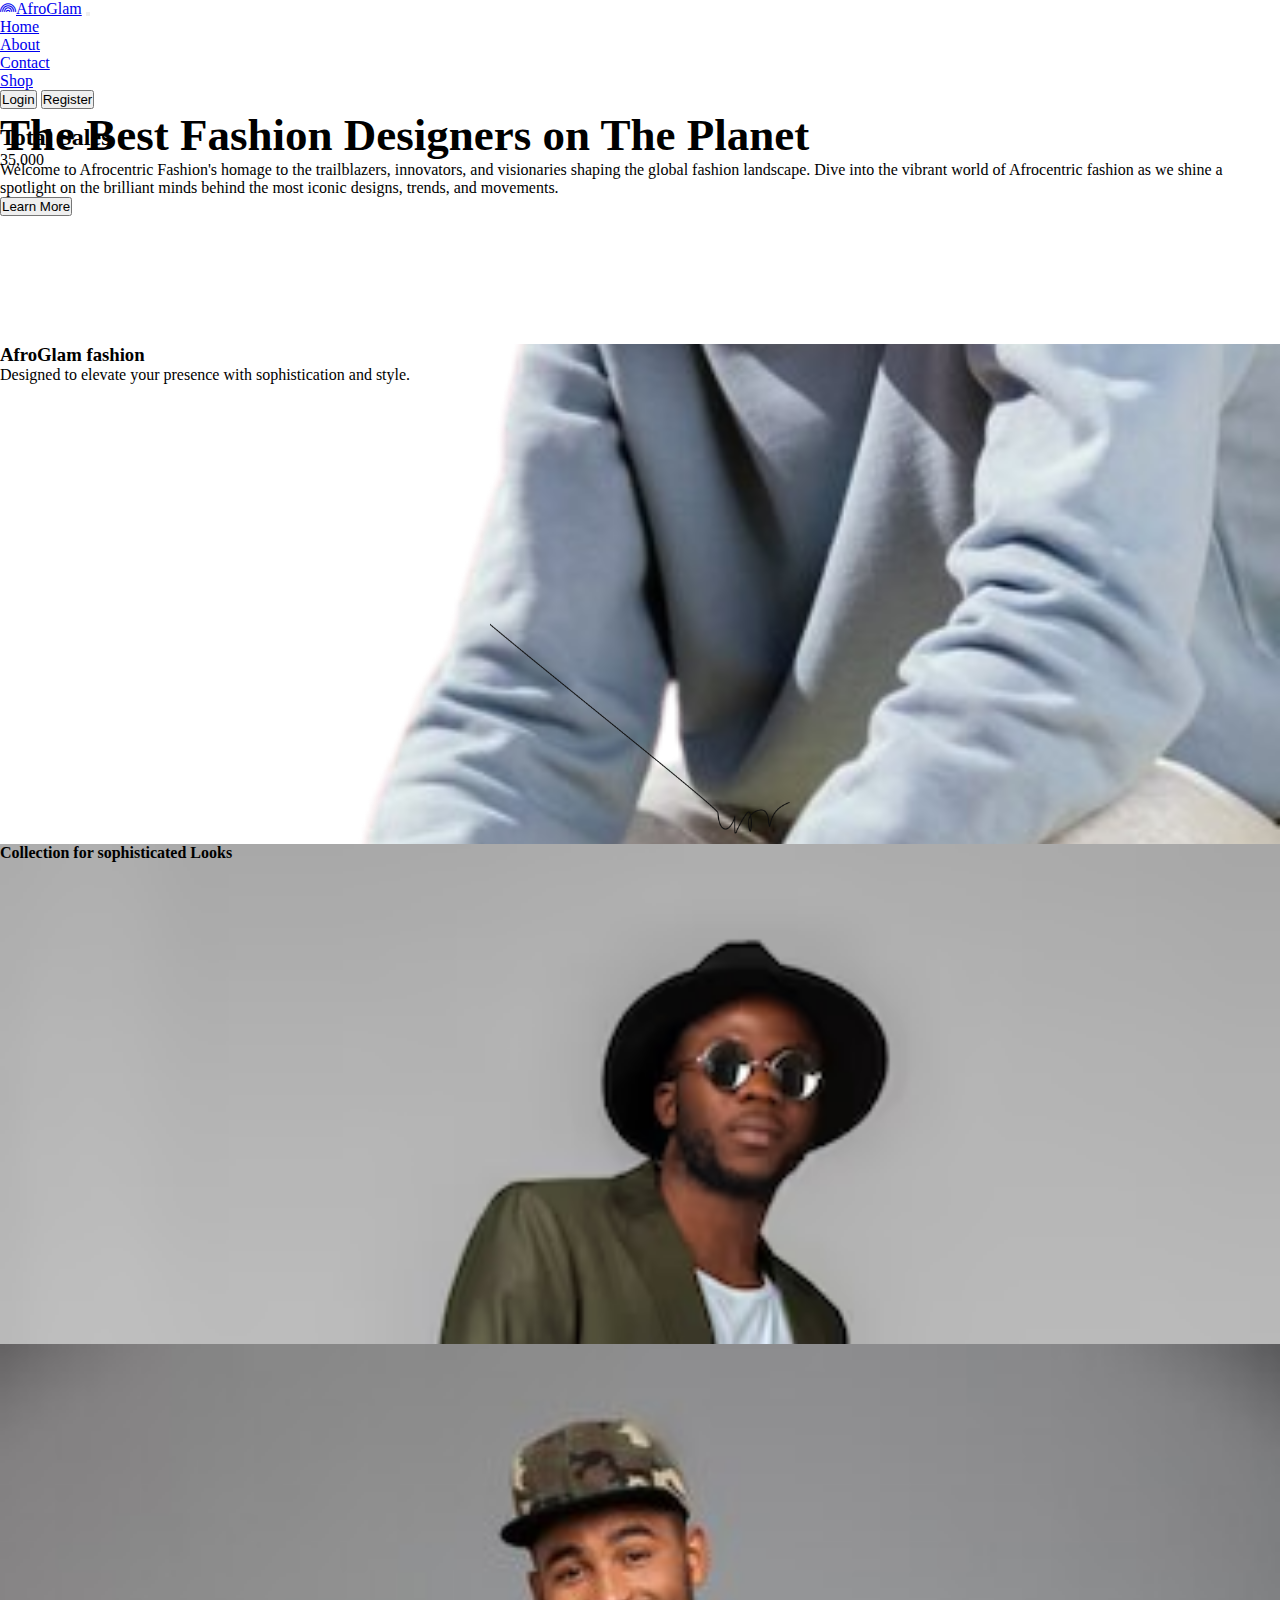
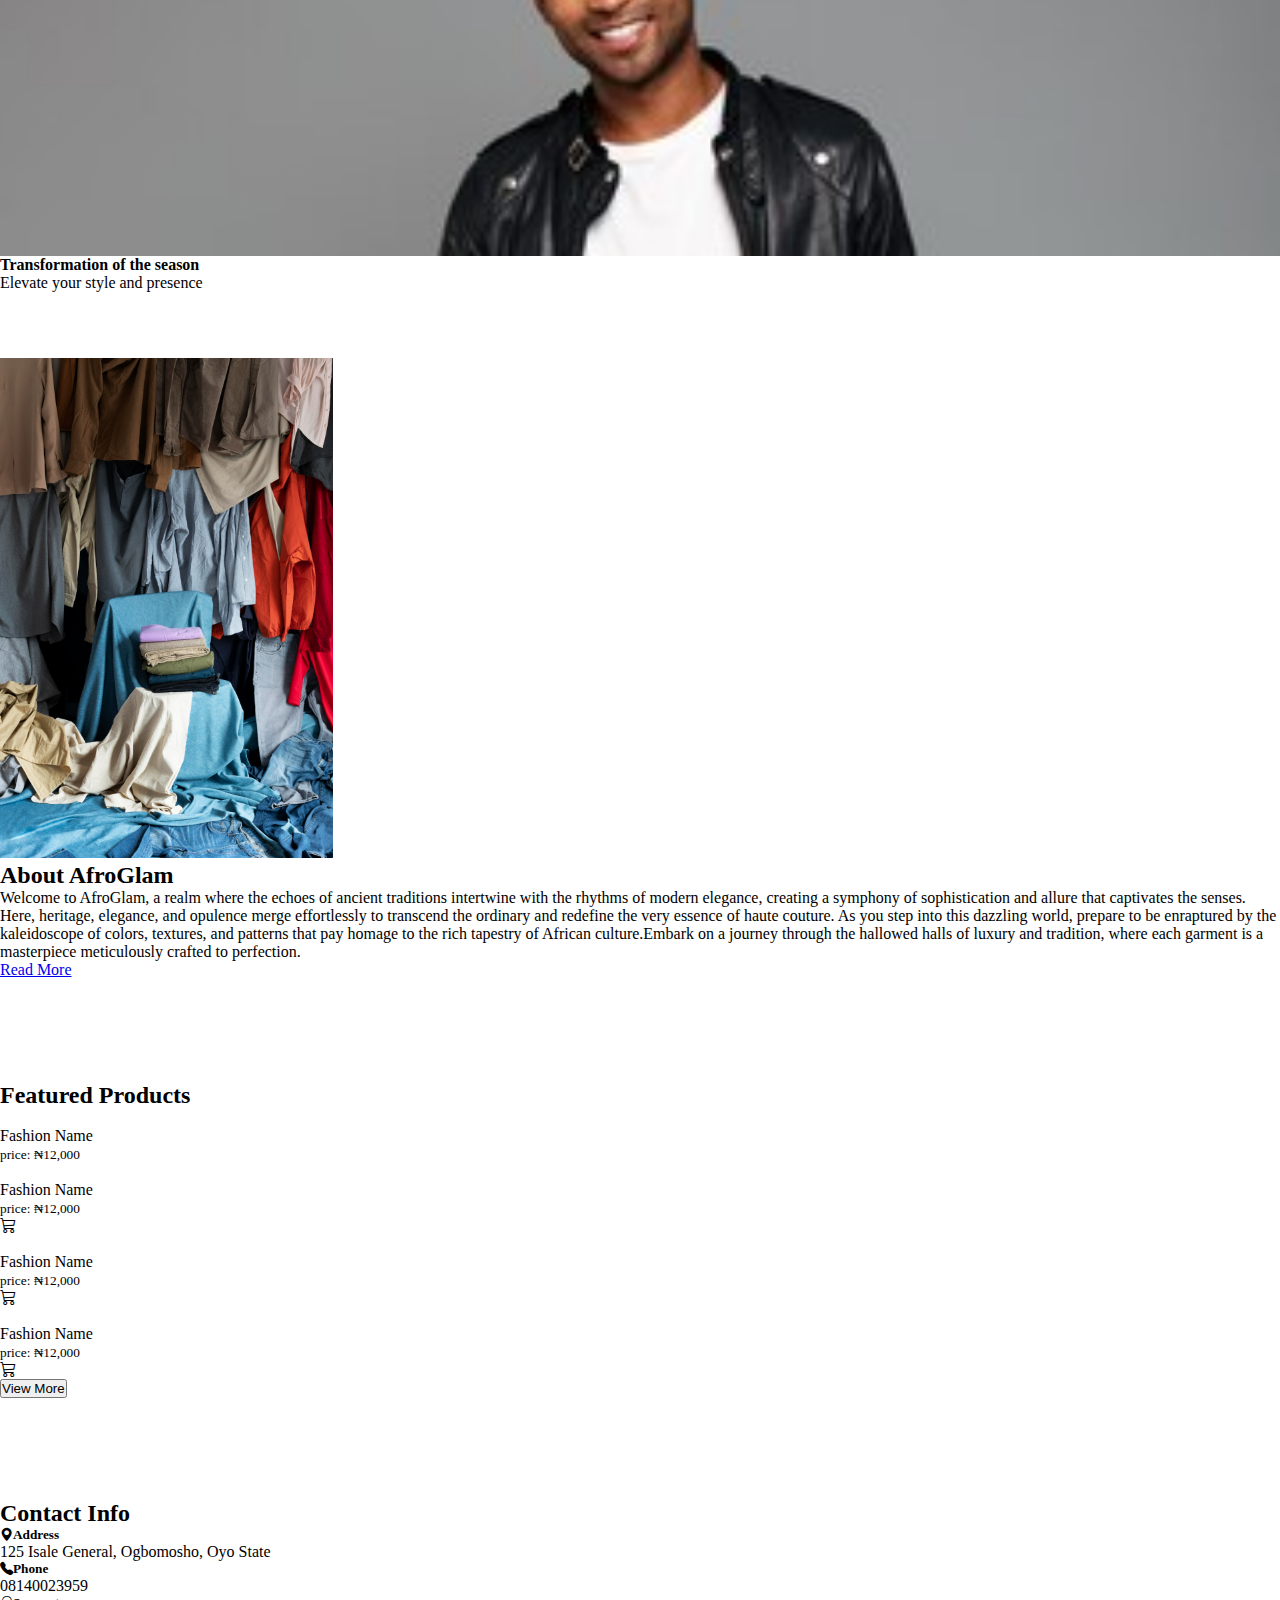
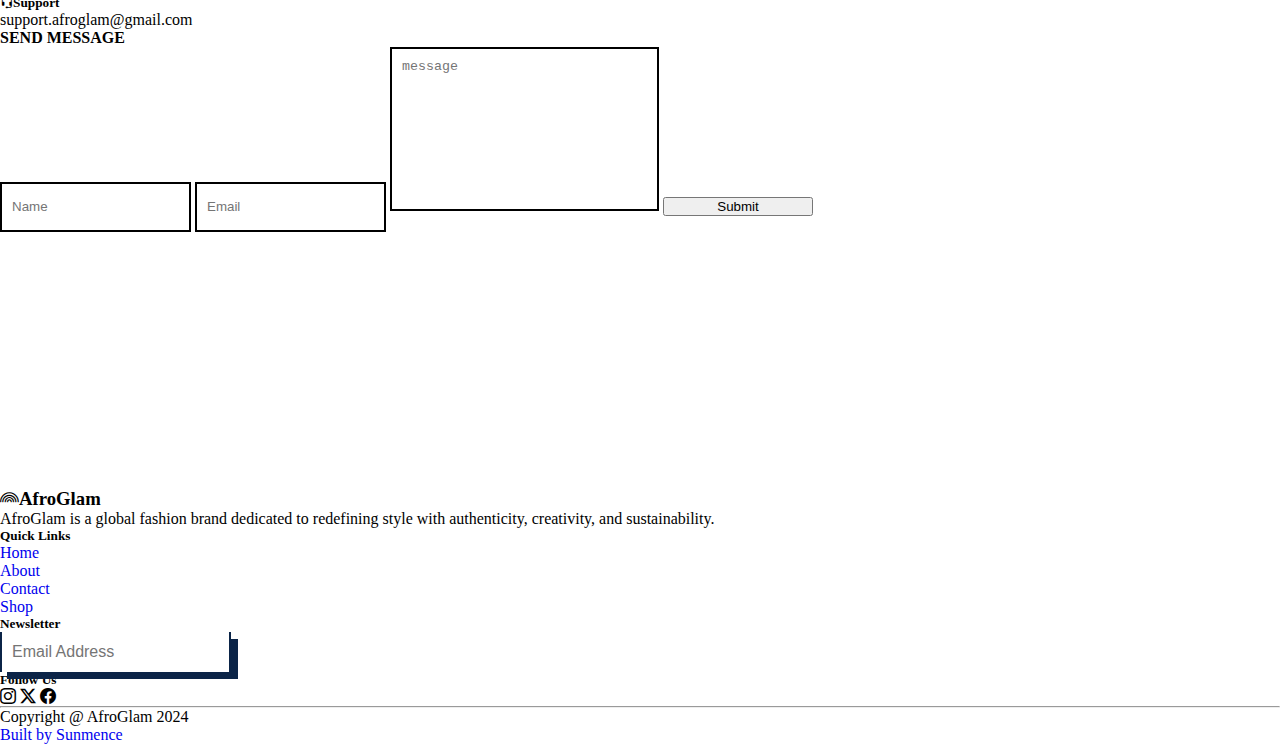
==== commit c180ed0a: "update 5.0" ====
--- a/index.html
+++ b/index.html
@@ -15,7 +15,7 @@
           <button class="navbar-toggler" type="button" data-bs-toggle="collapse" data-bs-target="#navbarNav" aria-controls="navbarNav" aria-expanded="false" aria-label="Toggle navigation">
             <span class="navbar-toggler-icon"></span>
           </button>
-          <div class="collapse navbar-collapse" id="navbarNav">
+          <div class="collapse navbar-collapse text-center" id="navbarNav">
             <ul class="navbar-nav mx-auto">
               <li class="nav-item mx-1">
                 <a class="nav-link active" aria-current="page" href="#">Home</a>
@@ -31,7 +31,7 @@
               </li>
             </ul>
             <ul class="navbar-nav">
-                <a href="login.html"><button class="rounded-0 btn btn-outline-dark me-3 px-4">Login</button></a>
+                <a href="login.html"><button class="rounded-0 btn btn-outline-dark me-lg-3 px-4 my-3 m-lg-0">Login</button></a>
                 <a href="register.html"><button class="rounded-0 btn btn-dark px-3">Register</button></a>
             </ul>
           </div>
@@ -71,7 +71,7 @@
       <section id="second">
         <div class="container">
             <div class="row justify-content-between">
-                <div class="col-lg-5">
+                <div class="col-lg-5 gy-4 gy-lg-0">
                     <div class="bg-secondary-subtle meme d-flex align-items-center p-5">
                       <div class="w-100 bg-dark p-5">
                         <h3 class="text-uppercase text-white">AfroGlam fashion</h3>
@@ -79,14 +79,14 @@
                       </div>
                     </div>
                 </div>
-                <div class="col-lg-3">
+                <div class="col-lg-3 gy-4 gy-lg-0">
                     <div class="bg-secondary-subtle meme-1 d-flex align-items-center">
                       <div class="bg-dark p-3">
                         <h4 class="text-white">Collection for sophisticated Looks</h4>
                       </div>
                     </div>
                 </div>
-                <div class="col-lg-3">
+                <div class="col-lg-3 gy-4 gy-lg-0">
                     <div class="bg-secondary-subtle d-flex align-items-start meme-2">
                       <div class="bg-dark p-3">
                         <h4 class="text-white text-center">Transformation of the season</h4>
@@ -99,8 +99,8 @@
       </section>
       <section id="about">
         <div class="container">
-          <div class="row justify-content-between align-items-center">
-            <div class="col-lg-5">
+          <div class="row justify-content-between align-items-center flex-column-reverse flex-lg-row">
+            <div class="col-lg-5 gy-4 gy-lg-0">
               <img src="images/young-woman.jpg" alt="" class="w-100" height="500px">
             </div>
             <div class="col-lg-6">
@@ -130,7 +130,7 @@
                     <p class="m-0 p-0">Fashion Name</p>
                     <small class="fw-bold">price: <span class="text-danger">&#8358;12,000</span></small>
                 </div>
-                <i class="bi bi-cart3 fs-4"></i>
+                  
               </div>
               </div>
               <div class="col-lg-3 gy-4">
@@ -203,7 +203,7 @@
           </div>
         </div>
       </section>
-      <section id="footer">
+      <section id="footer" class="text-center text-lg-start">
         <div class="container">
           <div class="row justify-content-between">
             <div class="col-lg-3">
@@ -213,10 +213,10 @@
             <div class="col-lg-2">
               <h5 class="fw-bold">Quick Links</h5>
               <ul class="p-0 m-0">
-                <li>Home</li>
-                <li>About</li>
-                <li>Contact</li>
-                <li>Shop</li>
+                <a href="index.html"><li>Home</li></a>
+                <a href="about.html"><li>About</li></a>
+                <a href="index.html#contact"><li>Contact</li></a>
+                <a href="shop.html"><li>Shop</li></a>
               </ul>
             </div>
             <div class="col-lg-3">
@@ -229,9 +229,9 @@
                   <div class="underline"></div>
                   </div>
               </div>
-              <div class="col-lg-2">
+              <div class="col-lg-2 gy-4 gy-lg-0">
                 <h5 class="fw-bold">Follow Us</h5>
-                <div class="d-flex gap-3">
+                <div class="d-flex gap-3 justify-content-center justify-content-lg-start">
                   <i class="bi bi-instagram fs-3"></i>
                   <i class="bi bi-twitter-x fs-3"></i>
                   <i class="bi bi-facebook fs-3"></i>
@@ -240,7 +240,7 @@
               </form>
           </div>
           <hr class="opacity-100 mt-4">
-          <div class="d-flex justify-content-between">
+          <div class="d-flex justify-content-between flex-column flex-lg-row">
             <p class="fw-bold text-secondary">Copyright @ AfroGlam 2024</p>
             <a href="https://sunmence.com.ng" class="fw-bold text-secondary">Built by Sunmence</a>
           </div>
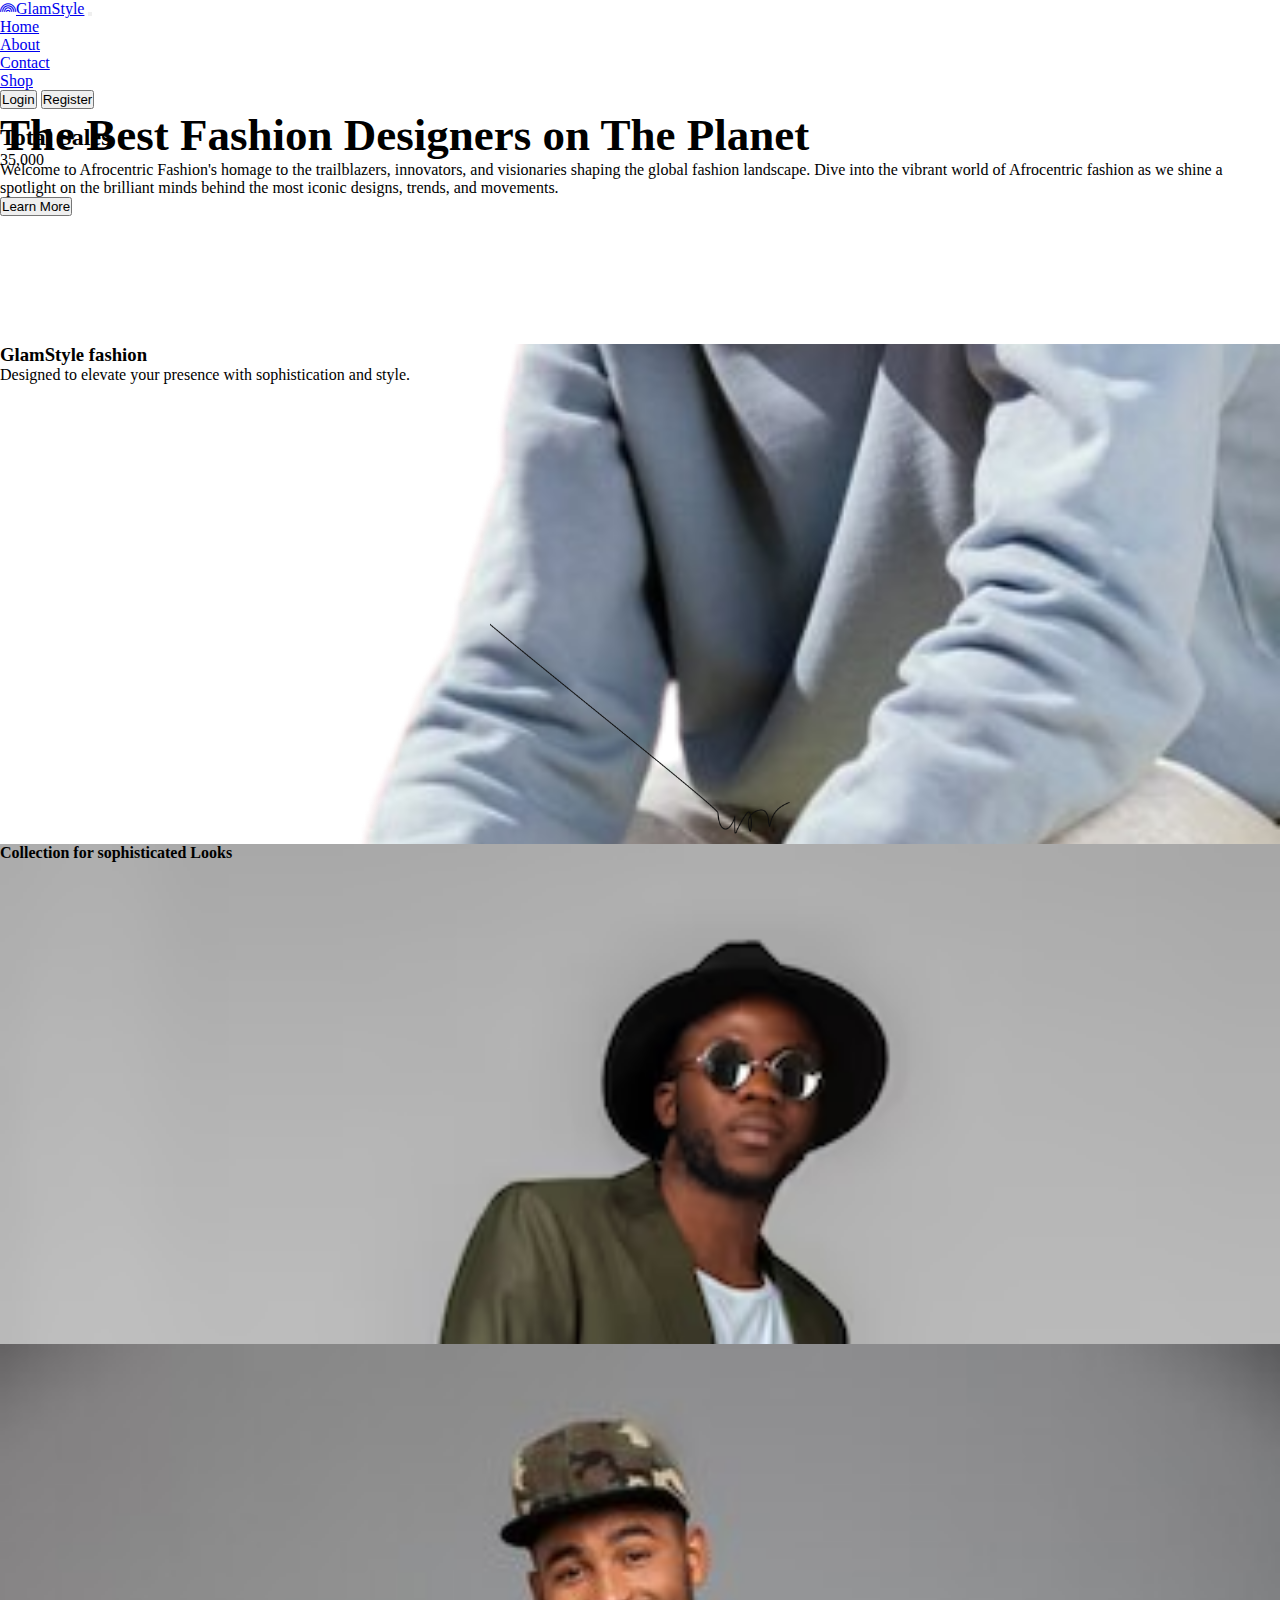
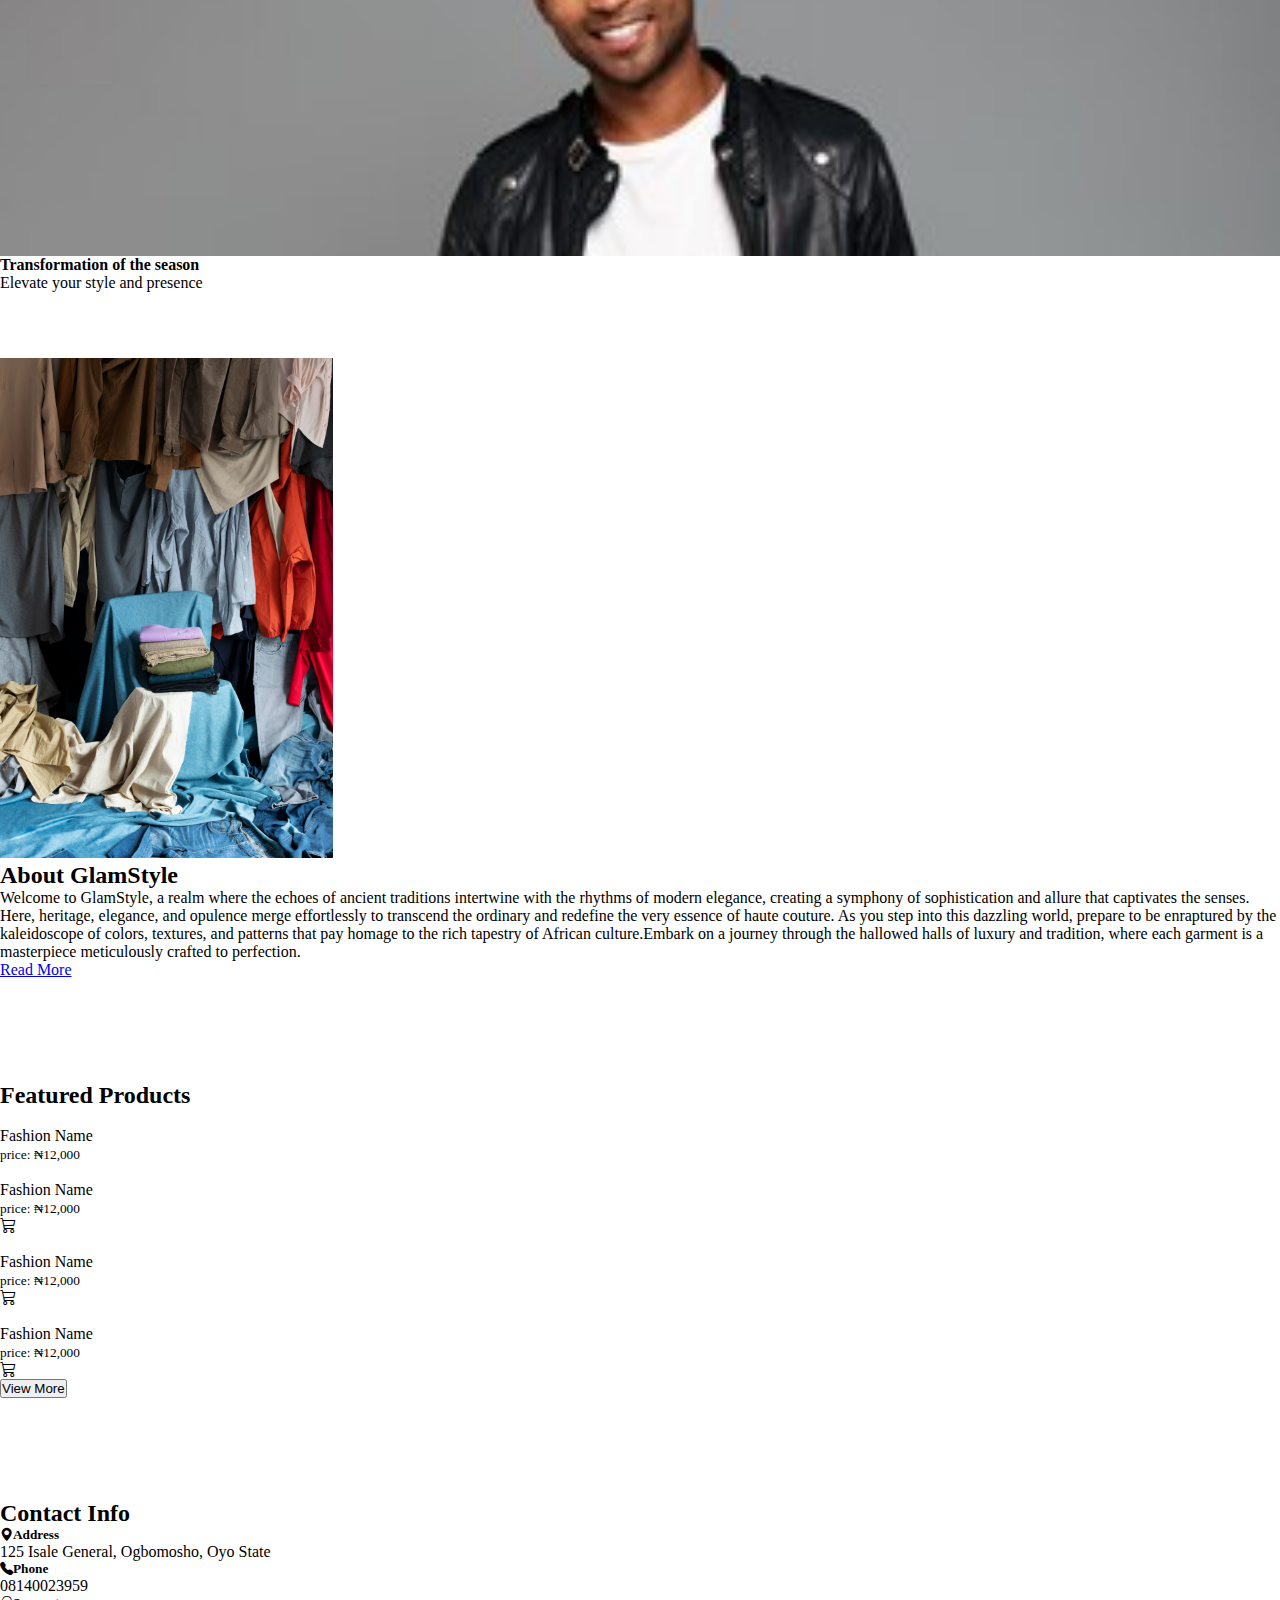
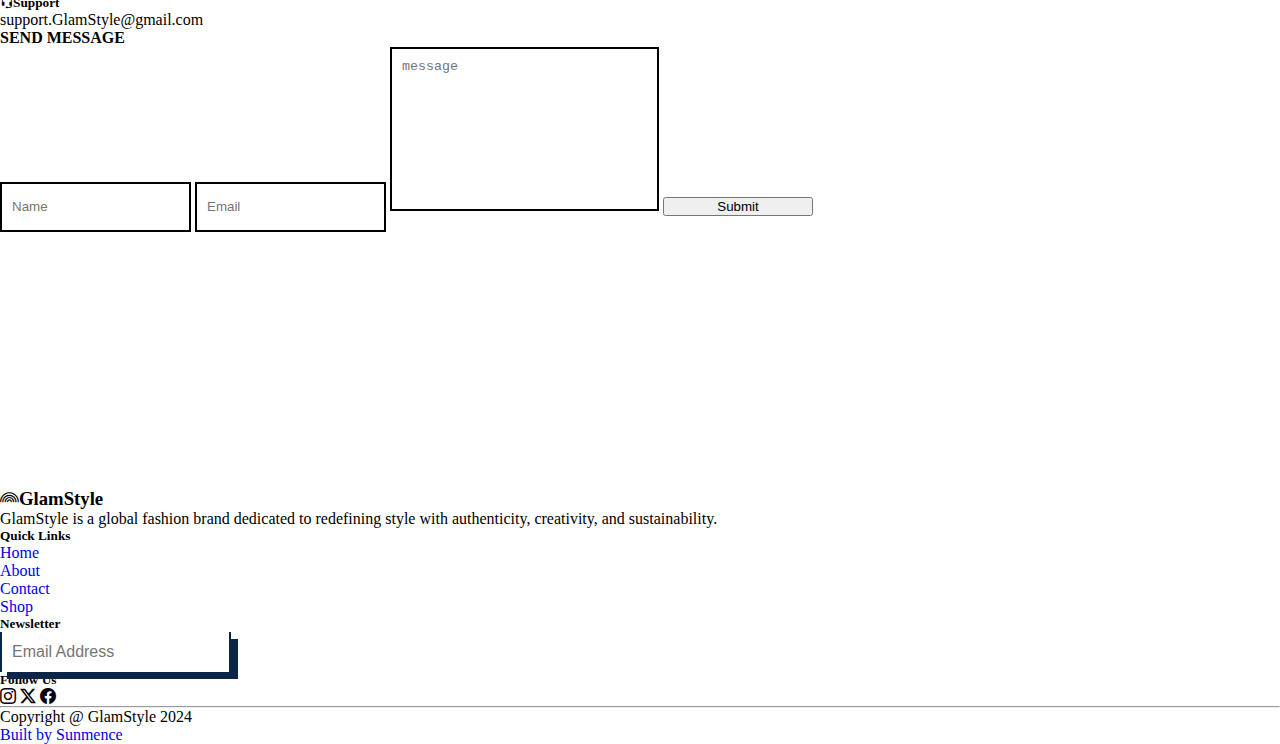
==== commit 8b0097bd: "first commit" ====
--- a/index.html
+++ b/index.html
@@ -3,7 +3,7 @@
 <head>
     <meta charset="UTF-8">
     <meta name="viewport" content="width=device-width, initial-scale=1.0">
-    <title>AfroGlam | Homepage</title>
+    <title>GlamStyle | Homepage</title>
     <link rel="stylesheet" href="style.css">
     <link href="https://cdn.jsdelivr.net/npm/bootstrap@5.3.2/dist/css/bootstrap.min.css" rel="stylesheet" integrity="sha384-T3c6CoIi6uLrA9TneNEoa7RxnatzjcDSCmG1MXxSR1GAsXEV/Dwwykc2MPK8M2HN" crossorigin="anonymous">
     <link rel="stylesheet" href="https://cdn.jsdelivr.net/npm/bootstrap-icons@1.11.3/font/bootstrap-icons.min.css">
@@ -11,7 +11,7 @@
 <body>
     <nav class="navbar navbar-expand-lg bg-body-tertiary py-4">
         <div class="container">
-          <a class="navbar-brand" href="#"><i class="bi bi-rainbow fs-2 me-1"></i>AfroGlam</a>
+          <a class="navbar-brand" href="#"><i class="bi bi-rainbow fs-2 me-1"></i>GlamStyle</a>
           <button class="navbar-toggler" type="button" data-bs-toggle="collapse" data-bs-target="#navbarNav" aria-controls="navbarNav" aria-expanded="false" aria-label="Toggle navigation">
             <span class="navbar-toggler-icon"></span>
           </button>
@@ -74,7 +74,7 @@
                 <div class="col-lg-5 gy-4 gy-lg-0">
                     <div class="bg-secondary-subtle meme d-flex align-items-center p-5">
                       <div class="w-100 bg-dark p-5">
-                        <h3 class="text-uppercase text-white">AfroGlam fashion</h3>
+                        <h3 class="text-uppercase text-white">GlamStyle fashion</h3>
                         <p class="text-white">Designed to elevate your presence with sophistication and style.</p>
                       </div>
                     </div>
@@ -104,8 +104,8 @@
               <img src="images/young-woman.jpg" alt="" class="w-100" height="500px">
             </div>
             <div class="col-lg-6">
-              <h2>About AfroGlam</h2>
-              <p>Welcome to AfroGlam, a realm where the echoes of ancient traditions intertwine with the rhythms of modern elegance, creating a symphony of sophistication and allure that captivates the senses. Here, heritage, elegance, and opulence merge effortlessly to transcend the ordinary and redefine the very essence of haute couture. As you step into this dazzling world, prepare to be enraptured by the kaleidoscope of colors, textures, and patterns that pay homage to the rich tapestry of African culture.Embark on a journey through the hallowed halls of luxury and tradition, where each garment is a masterpiece meticulously crafted to perfection.</p>
+              <h2>About GlamStyle</h2>
+              <p>Welcome to GlamStyle, a realm where the echoes of ancient traditions intertwine with the rhythms of modern elegance, creating a symphony of sophistication and allure that captivates the senses. Here, heritage, elegance, and opulence merge effortlessly to transcend the ordinary and redefine the very essence of haute couture. As you step into this dazzling world, prepare to be enraptured by the kaleidoscope of colors, textures, and patterns that pay homage to the rich tapestry of African culture.Embark on a journey through the hallowed halls of luxury and tradition, where each garment is a masterpiece meticulously crafted to perfection.</p>
 
               <a href="about.html" class="fst-italic">Read More</a>
             </div>
@@ -185,7 +185,7 @@
               </div>
               <div class="my-3">
                 <h5 class="fs-6"><i class="bi bi-headset text-danger me-2"></i>Support</h5>
-                <p class="fs-5 fw-light p-0 m-0">support.afroglam@gmail.com</p>
+                <p class="fs-5 fw-light p-0 m-0">support.GlamStyle@gmail.com</p>
               </div>
               <div class="my-3">
                 <h4 class="mb-3">SEND MESSAGE</h4>
@@ -207,8 +207,8 @@
         <div class="container">
           <div class="row justify-content-between">
             <div class="col-lg-3">
-              <h3 class="fw-bold"><i class="bi bi-rainbow me-1"></i>AfroGlam</h3>
-              <p class="pe-3">AfroGlam is a global fashion brand dedicated to redefining style with authenticity, creativity, and sustainability.</p>
+              <h3 class="fw-bold"><i class="bi bi-rainbow me-1"></i>GlamStyle</h3>
+              <p class="pe-3">GlamStyle is a global fashion brand dedicated to redefining style with authenticity, creativity, and sustainability.</p>
             </div>
             <div class="col-lg-2">
               <h5 class="fw-bold">Quick Links</h5>
@@ -241,7 +241,7 @@
           </div>
           <hr class="opacity-100 mt-4">
           <div class="d-flex justify-content-between flex-column flex-lg-row">
-            <p class="fw-bold text-secondary">Copyright @ AfroGlam 2024</p>
+            <p class="fw-bold text-secondary">Copyright @ GlamStyle 2024</p>
             <a href="https://sunmence.com.ng" class="fw-bold text-secondary">Built by Sunmence</a>
           </div>
         </div>
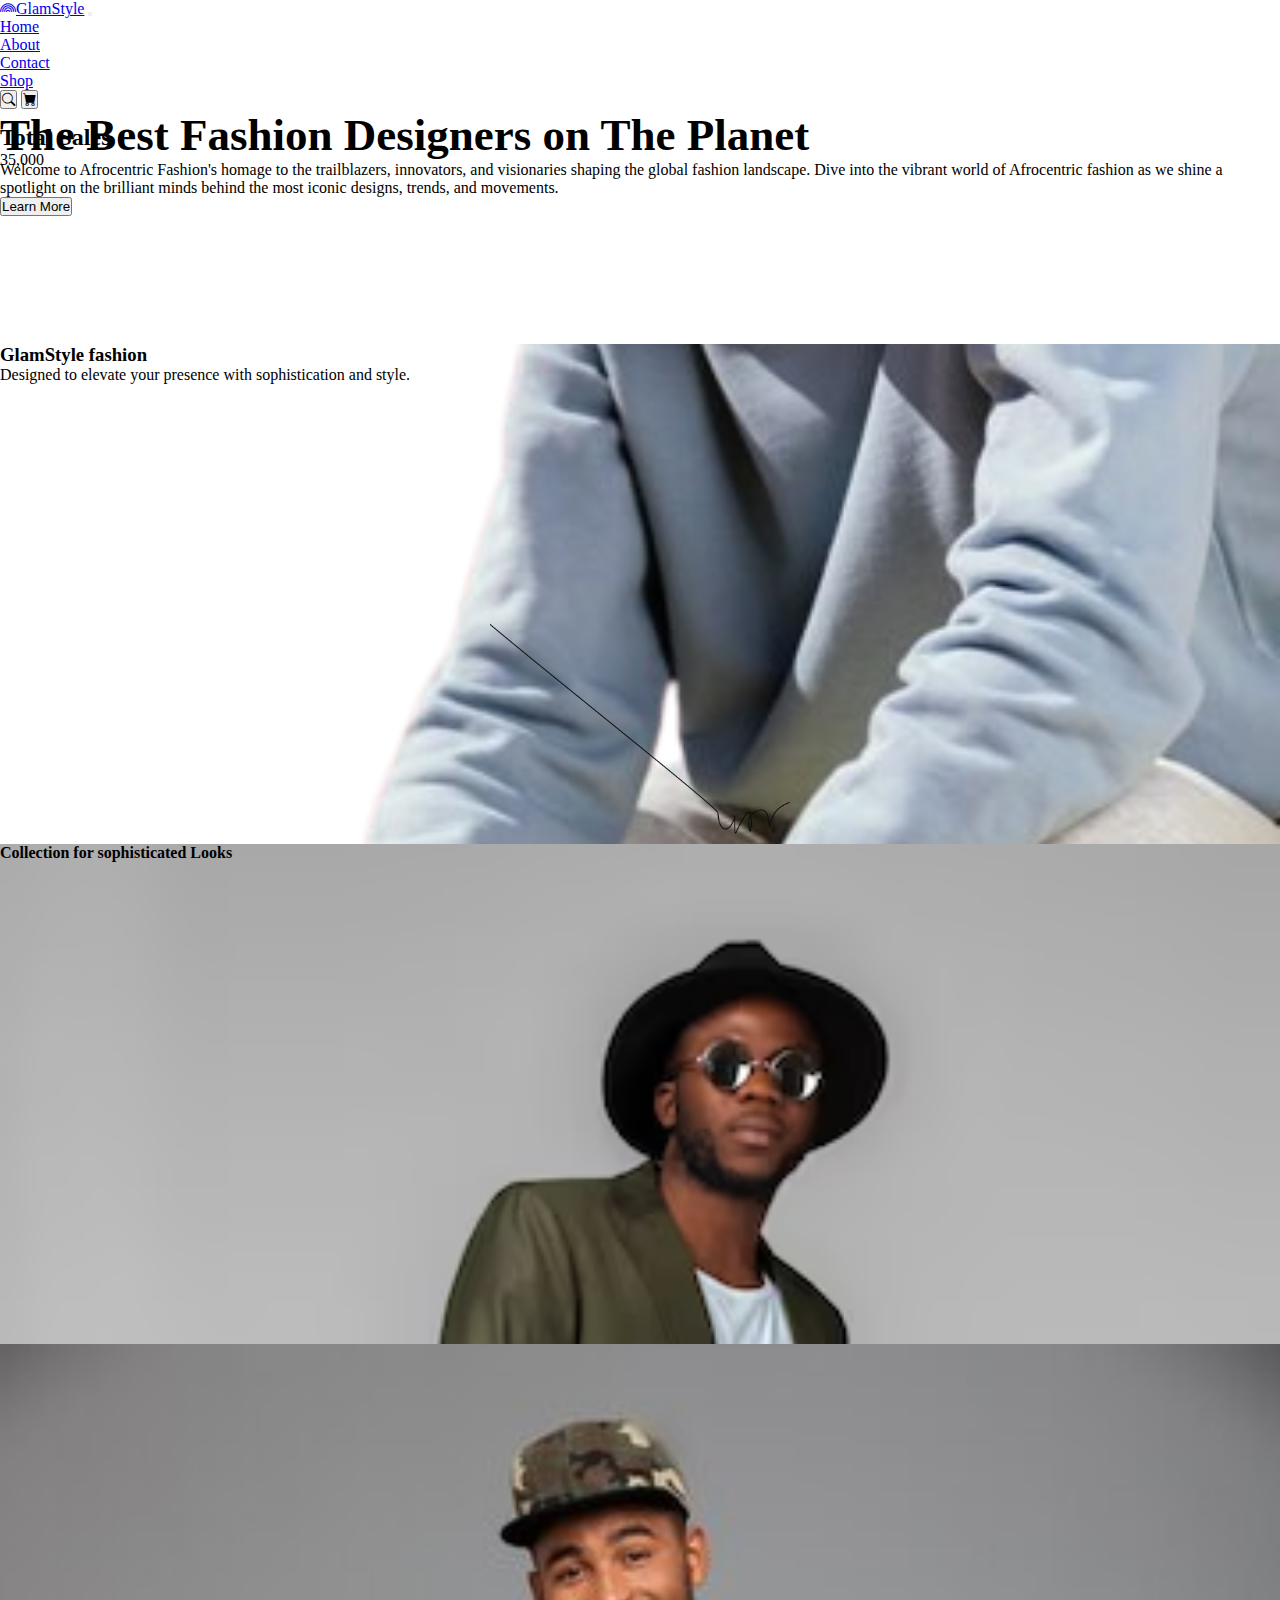
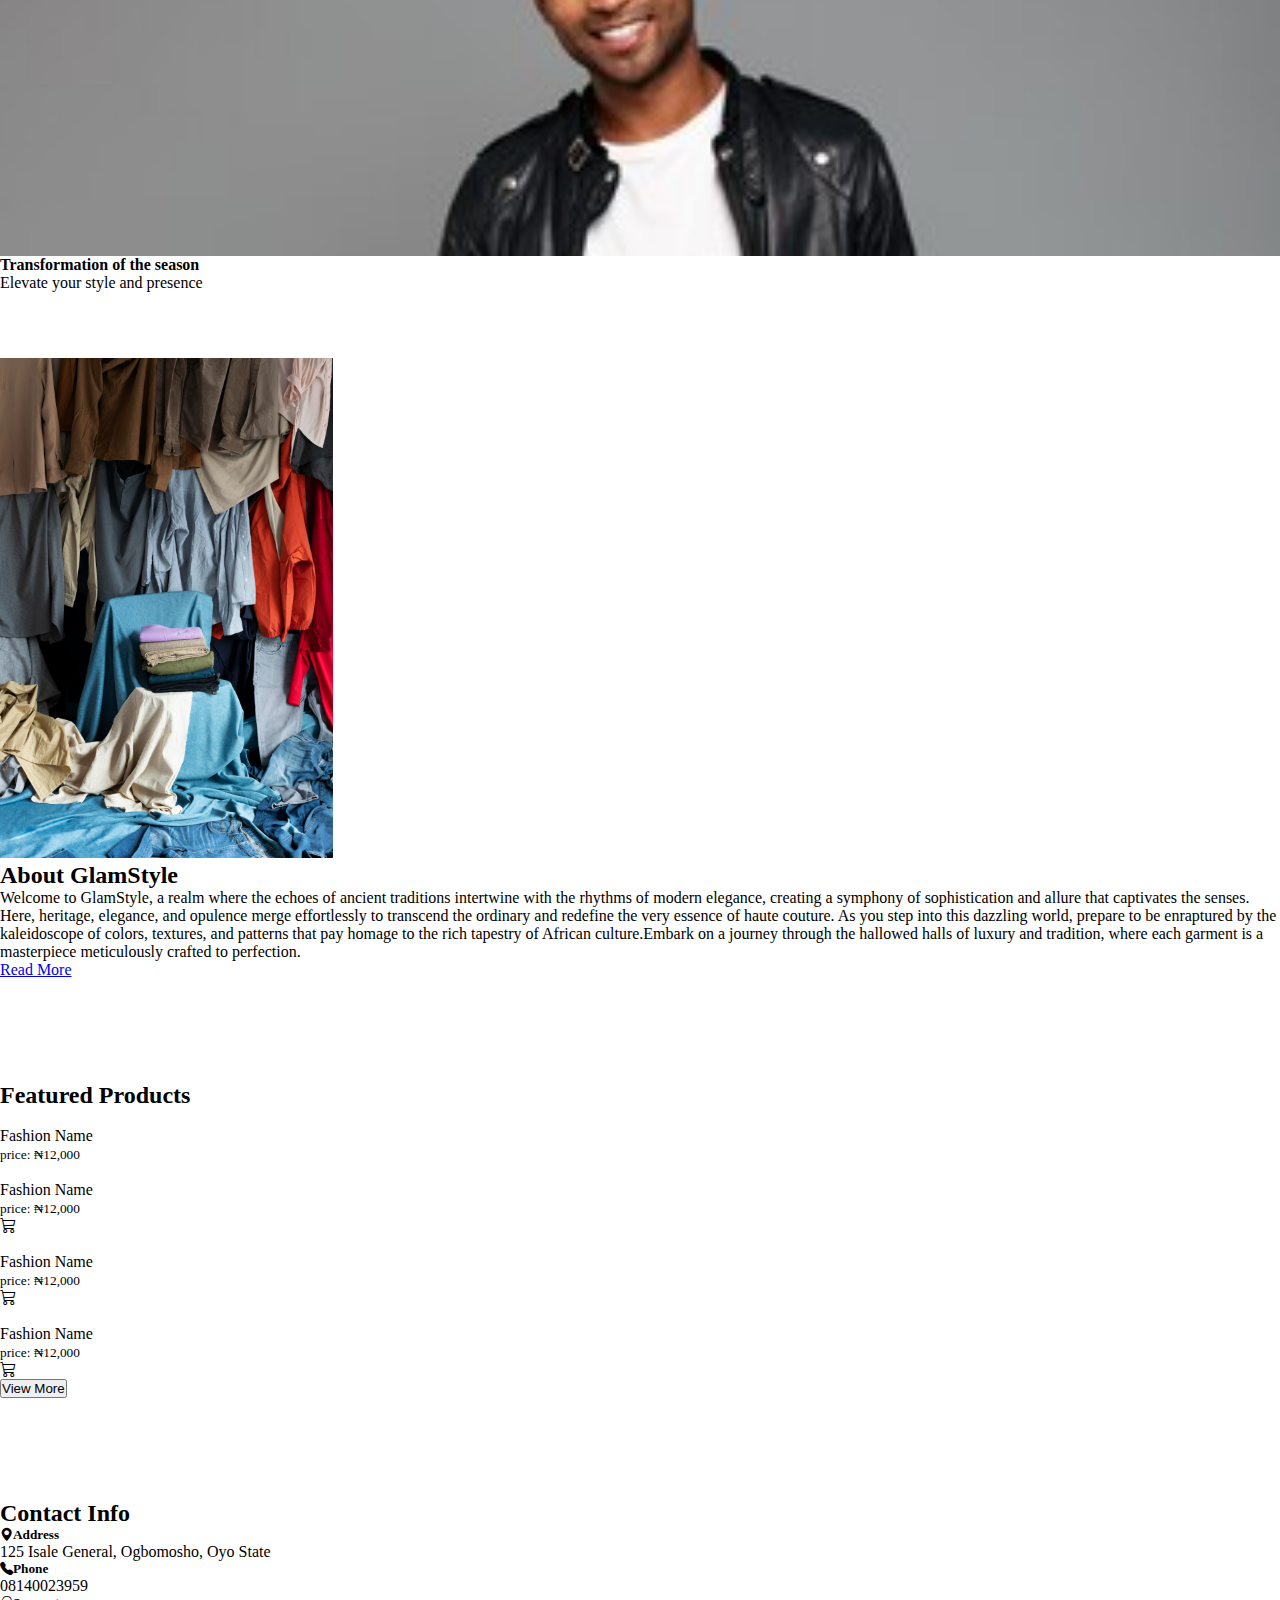
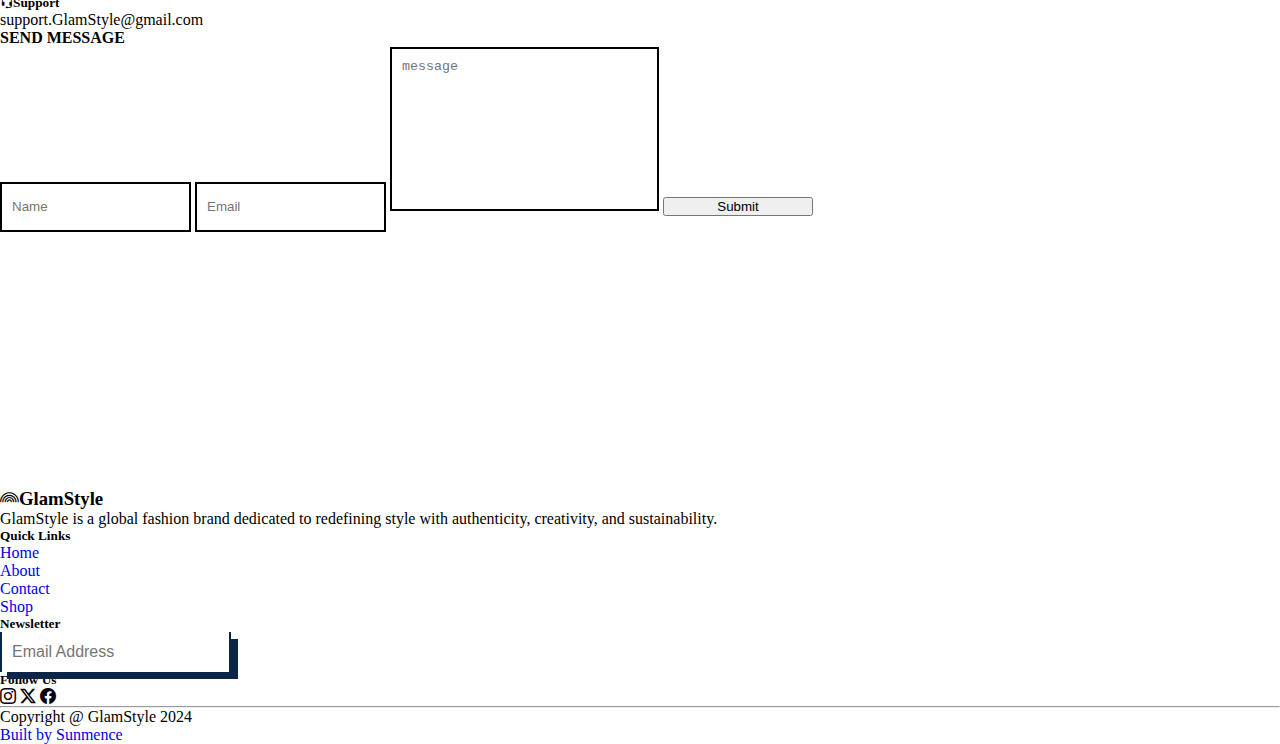
==== commit 5a95debb: "second commit" ====
--- a/index.html
+++ b/index.html
@@ -31,8 +31,9 @@
               </li>
             </ul>
             <ul class="navbar-nav">
-                <a href="login.html"><button class="rounded-0 btn btn-outline-dark me-lg-3 px-4 my-3 m-lg-0">Login</button></a>
-                <a href="register.html"><button class="rounded-0 btn btn-dark px-3">Register</button></a>
+              <a href="login.html"><button class="rounded-0 btn btn-outline-dark me-lg-3 px-4 my-3 m-lg-0"><i class="bi bi-search"></i></button></a>
+              <a href="register.html"><button class="rounded-0 btn btn-dark px-3"><i class="bi bi-cart-fill"></i></button></a>
+              
             </ul>
           </div>
         </div>
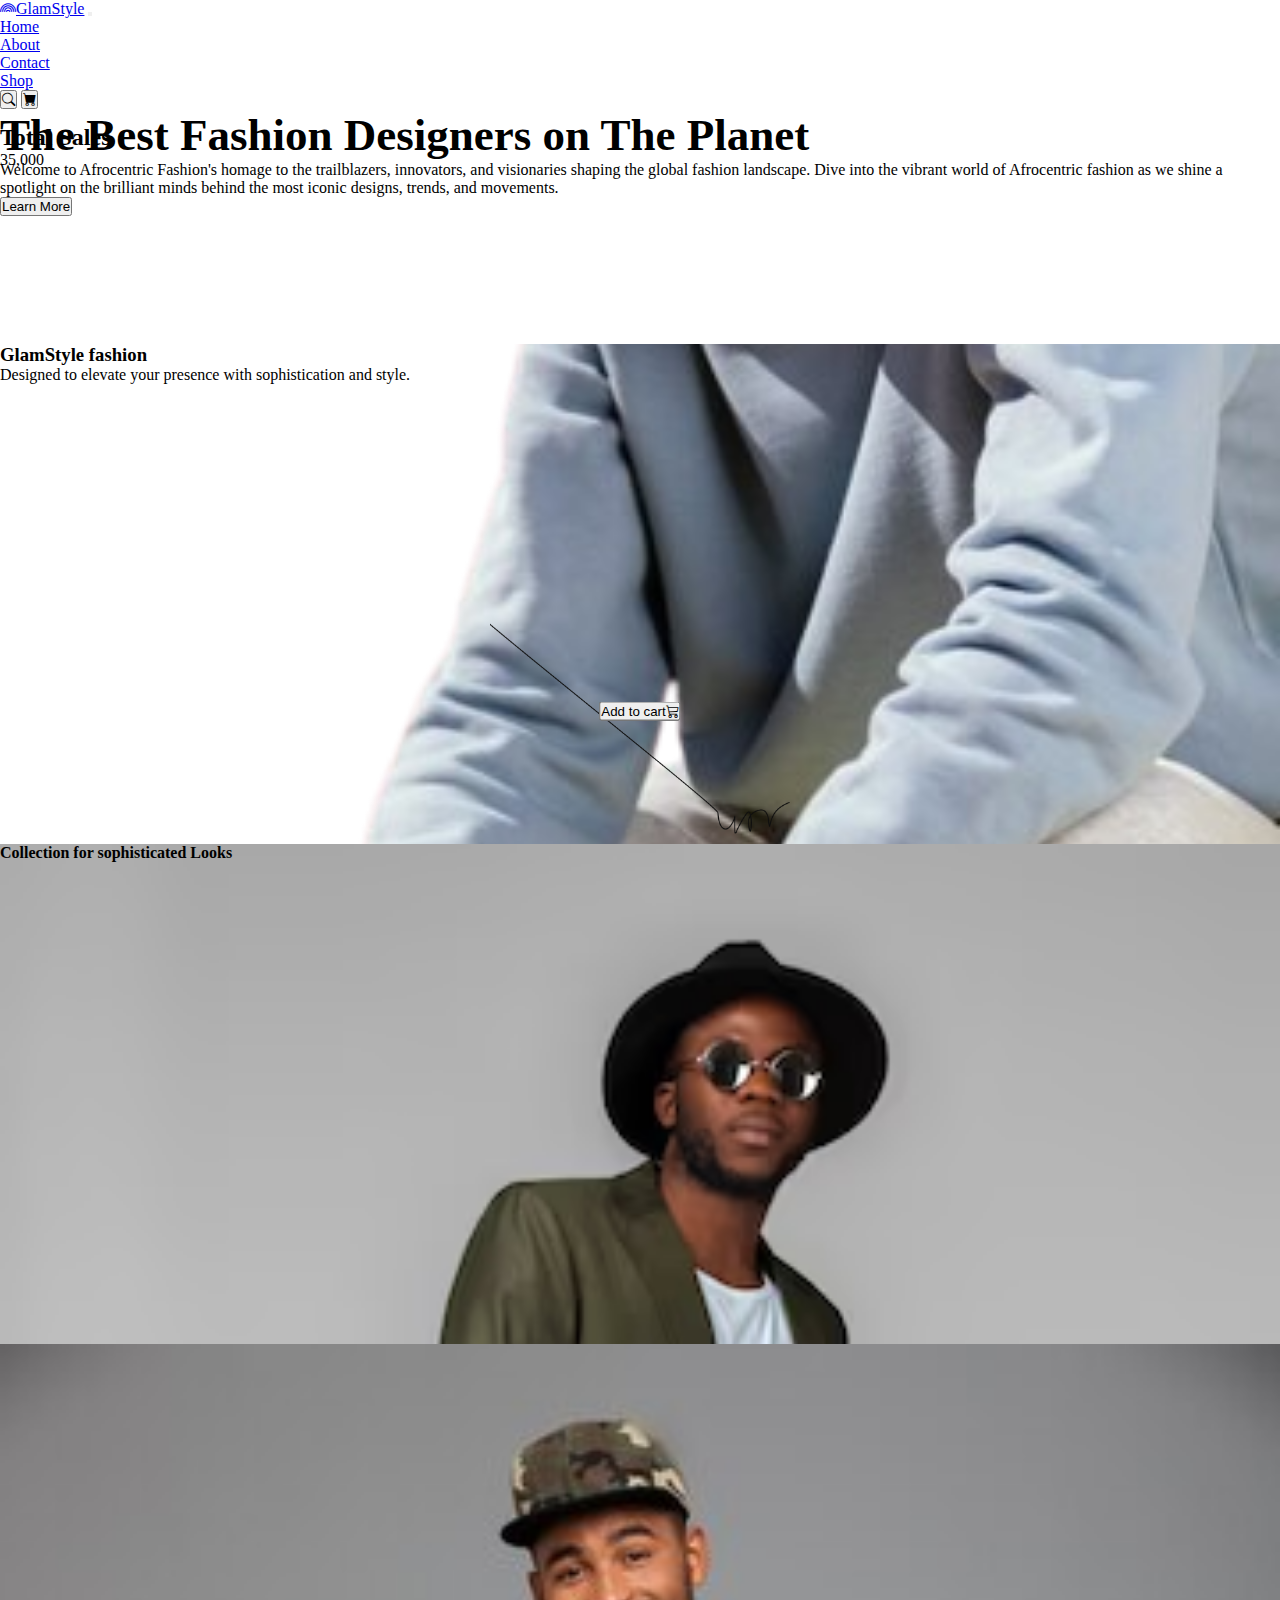
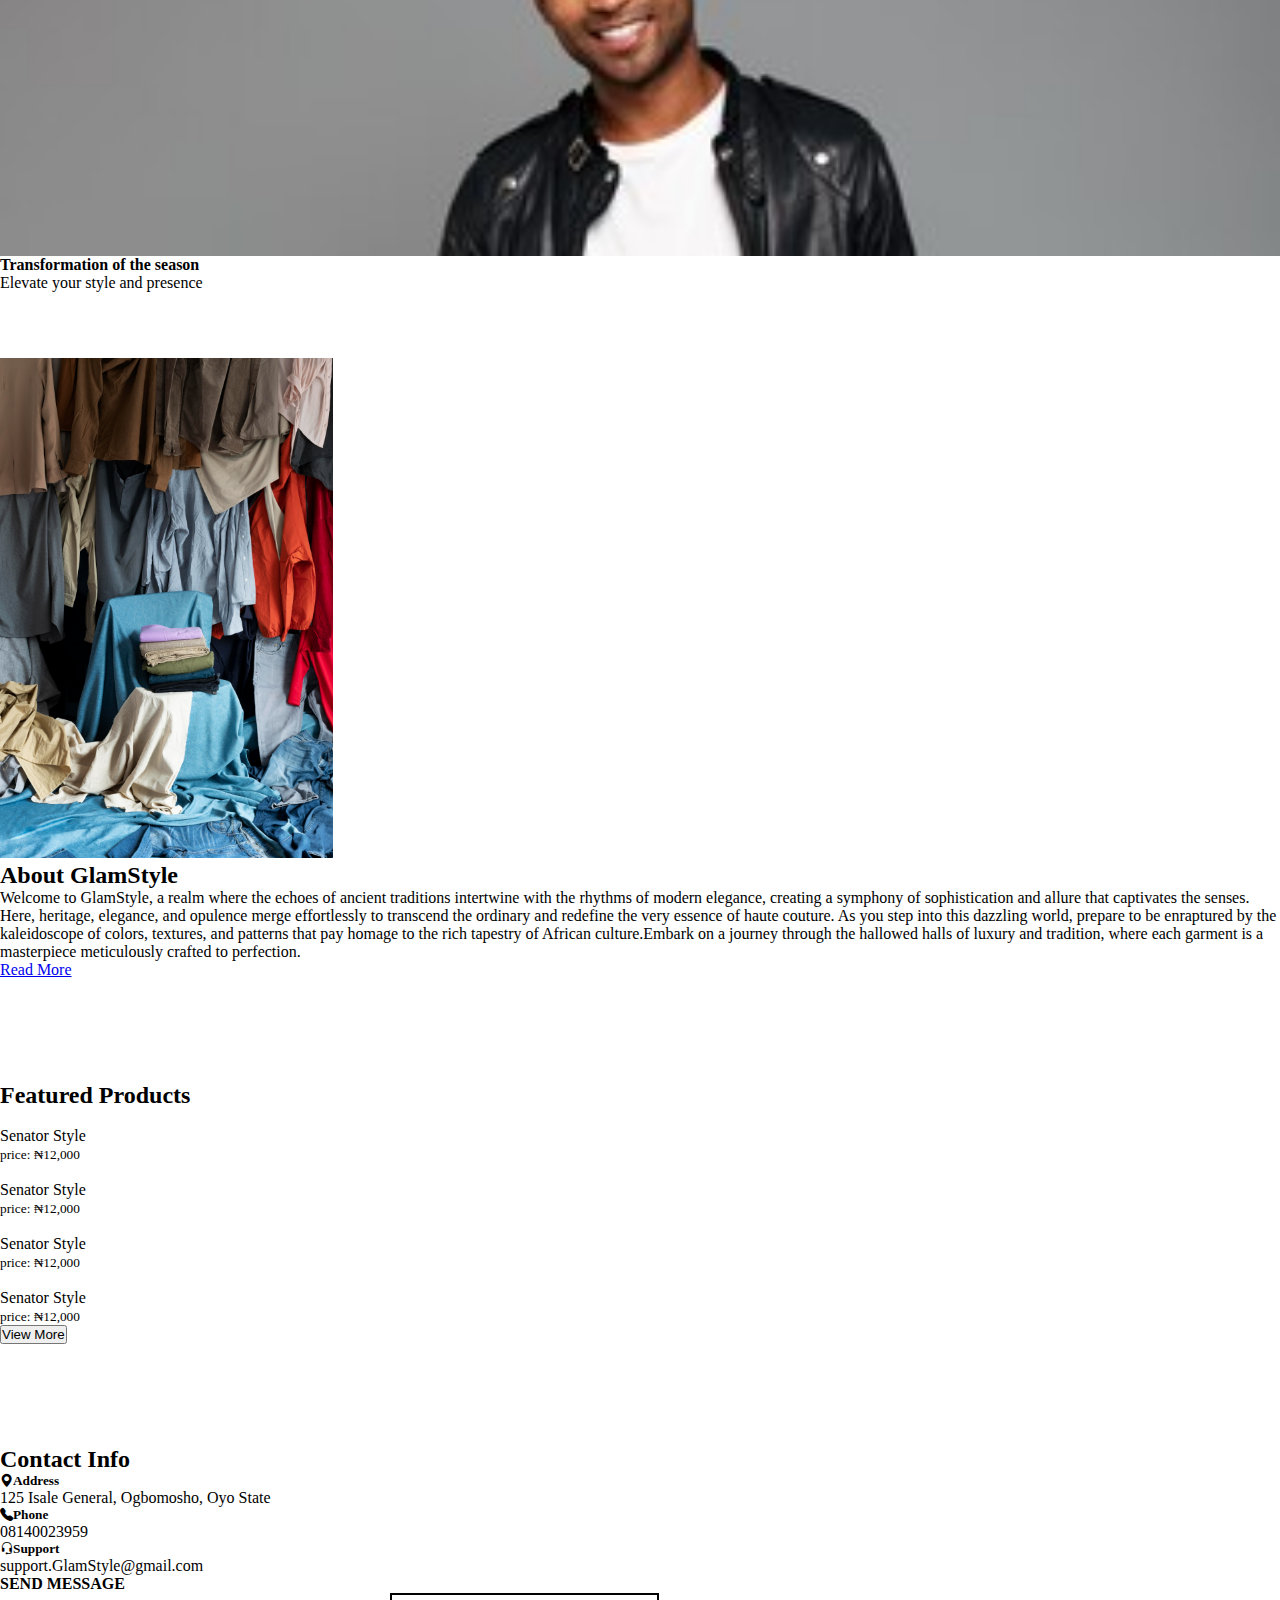
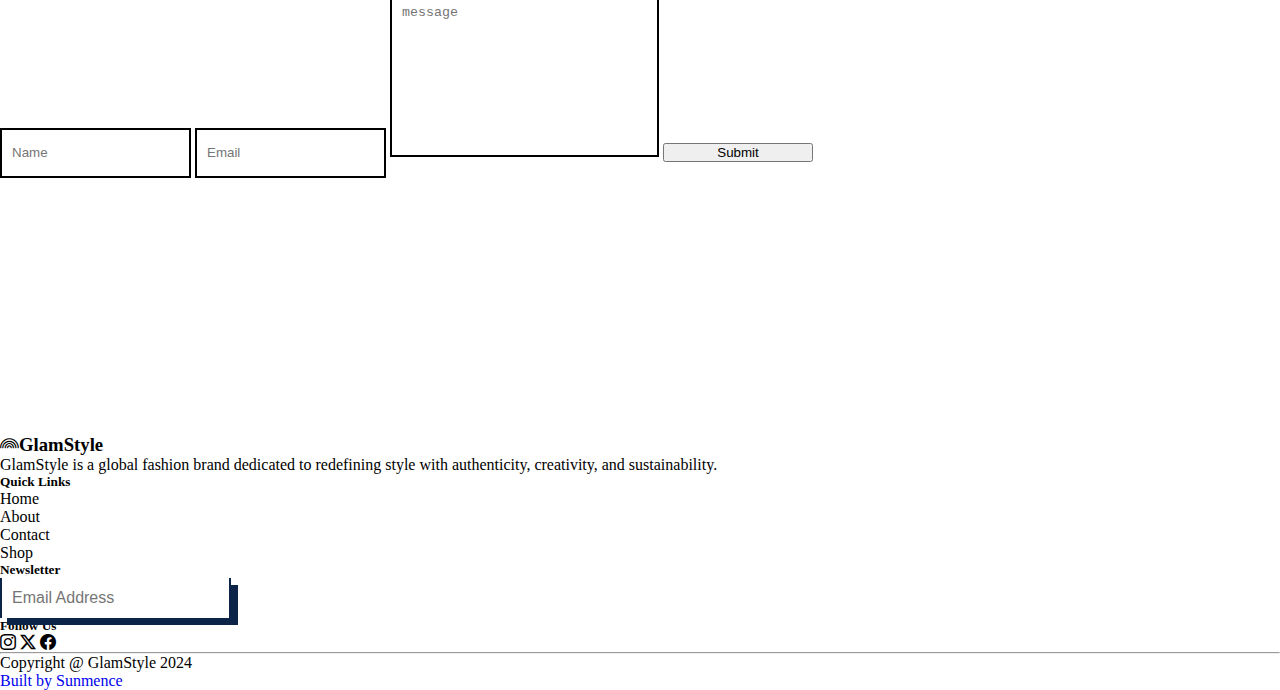
==== commit 28879aa7: "new update 1.0" ====
--- a/index.html
+++ b/index.html
@@ -124,44 +124,45 @@
             <div class="border border-dark border-2 text-uppercase px-3 py-1"><nobr>Women's Collection</nobr></div>
           </div> -->
           <div class="row">
-            <div class="col-lg-3 gy-4">
-              <img src="https://i.pinimg.com/236x/e9/9e/30/e99e30a2b2c1f5632b8615349fcb671c.jpg" alt="" class="w-100 collection bg-secondary-subtle">
-              <div class="d-flex justify-content-between mt-2">
-                <div>
-                    <p class="m-0 p-0">Fashion Name</p>
-                    <small class="fw-bold">price: <span class="text-danger">&#8358;12,000</span></small>
-                </div>
-                  
-              </div>
-              </div>
-              <div class="col-lg-3 gy-4">
-              <img src="https://www.mynativefashion.com/wp-content/uploads/2022/07/Native-Styles-For-Men-14.jpeg" alt="" class="w-100 collection bg-secondary-subtle">
-              <div class="d-flex justify-content-between mt-2">
-                <div>
-                    <p class="m-0 p-0">Fashion Name</p>
-                    <small class="fw-bold">price: <span class="text-danger">&#8358;12,000</span></small>
-                </div>
-                <i class="bi bi-cart3 fs-4"></i>
-              </div>
-              </div>
-              <div class="col-lg-3 gy-4">
-              <img src="https://encrypted-tbn0.gstatic.com/images?q=tbn:ANd9GcSKxyTGrjICJ9hiiPmFWg2IHd_VDg3cL7Ge0NwHWniLlNxbIWwZ2VGPCzPIHPmbPDZc4bM&usqp=CAU" alt="" class="w-100 collection bg-secondary-subtle">
-              <div class="d-flex justify-content-between mt-2">
-                <div>
-                    <p class="m-0 p-0">Fashion Name</p>
-                    <small class="fw-bold">price: <span class="text-danger">&#8358;12,000</span></small>
-                </div>
-                <i class="bi bi-cart3 fs-4"></i>
-              </div>
-              </div>
-              <div class="col-lg-3 gy-4">
-              <img src="https://www.mynativefashion.com/wp-content/uploads/2022/07/Native-Styles-For-Men-7-1.jpg" alt="" class="w-100 collection bg-secondary-subtle">
-              <div class="d-flex justify-content-between mt-2">
-                <div>
-                    <p class="m-0 p-0">Fashion Name</p>
-                    <small class="fw-bold">price: <span class="text-danger">&#8358;12,000</span></small>
-                </div>
-                <i class="bi bi-cart3 fs-4"></i>
+            <div class="col-lg-3 gy-4 position-relative">
+              <img src="https://i.pinimg.com/236x/e9/9e/30/e99e30a2b2c1f5632b8615349fcb671c.jpg" alt="" class="w-100 collection object-fit-cover bg-secondary-subtle">
+              <button class="btn btn-dark cart rounded-0">Add to cart<i class="bi bi-cart3 ms-2"></i></button>
+              <div class="d-flex justify-content-between mt-2">
+                <div>
+                    <p class="m-0 p-0">Senator Style</p>
+                    <small class="fw-bold">price: <span class="text-danger">&#8358;12,000</span></small>
+                </div>
+                
+              </div>
+              </div>
+              <div class="col-lg-3 gy-4 position-relative">
+              <img src="https://www.mynativefashion.com/wp-content/uploads/2022/07/Native-Styles-For-Men-14.jpeg" alt="" class="w-100 collection object-fit-cover bg-secondary-subtle">
+              <button class="btn btn-dark cart rounded-0">Add to cart<i class="bi bi-cart3 ms-2"></i></button>
+              <div class="d-flex justify-content-between mt-2">
+                <div>
+                    <p class="m-0 p-0">Senator Style</p>
+                    <small class="fw-bold">price: <span class="text-danger">&#8358;12,000</span></small>
+                </div>
+              </div>
+              </div>
+              <div class="col-lg-3 gy-4 position-relative">
+              <img src="https://encrypted-tbn0.gstatic.com/images?q=tbn:ANd9GcSKxyTGrjICJ9hiiPmFWg2IHd_VDg3cL7Ge0NwHWniLlNxbIWwZ2VGPCzPIHPmbPDZc4bM&usqp=CAU" alt="" class="w-100 collection object-fit-cover bg-secondary-subtle">
+              <button class="btn btn-dark cart rounded-0">Add to cart<i class="bi bi-cart3 ms-2"></i></button>
+              <div class="d-flex justify-content-between mt-2">
+                <div>
+                    <p class="m-0 p-0">Senator Style</p>
+                    <small class="fw-bold">price: <span class="text-danger">&#8358;12,000</span></small>
+                </div>
+              </div>
+              </div>
+              <div class="col-lg-3 gy-4 position-relative">
+              <img src="https://www.mynativefashion.com/wp-content/uploads/2022/07/Native-Styles-For-Men-7-1.jpg" alt="" class="w-100 collection object-fit-cover bg-secondary-subtle">
+              <button class="btn btn-dark cart rounded-0">Add to cart<i class="bi bi-cart3 ms-2"></i></button>
+              <div class="d-flex justify-content-between mt-2">
+                <div>
+                    <p class="m-0 p-0">Senator Style</p>
+                    <small class="fw-bold">price: <span class="text-danger">&#8358;12,000</span></small>
+                </div>
               </div>
               </div>
           </div>
--- a/style.css
+++ b/style.css
@@ -181,4 +181,19 @@
   }
   #mvv, #do, #story{
     padding-top: 10%;
+  }
+  #footer ul a{
+    text-decoration: none;
+    color: #000;
+  }
+  .cart{
+    position: absolute;
+    top: 79%;
+    left: 50%;
+    transform: translate(-50%,-50%);
+  }
+  @media(max-width: 767px){
+    .content{
+      padding: 8% 0;
+    }
   }